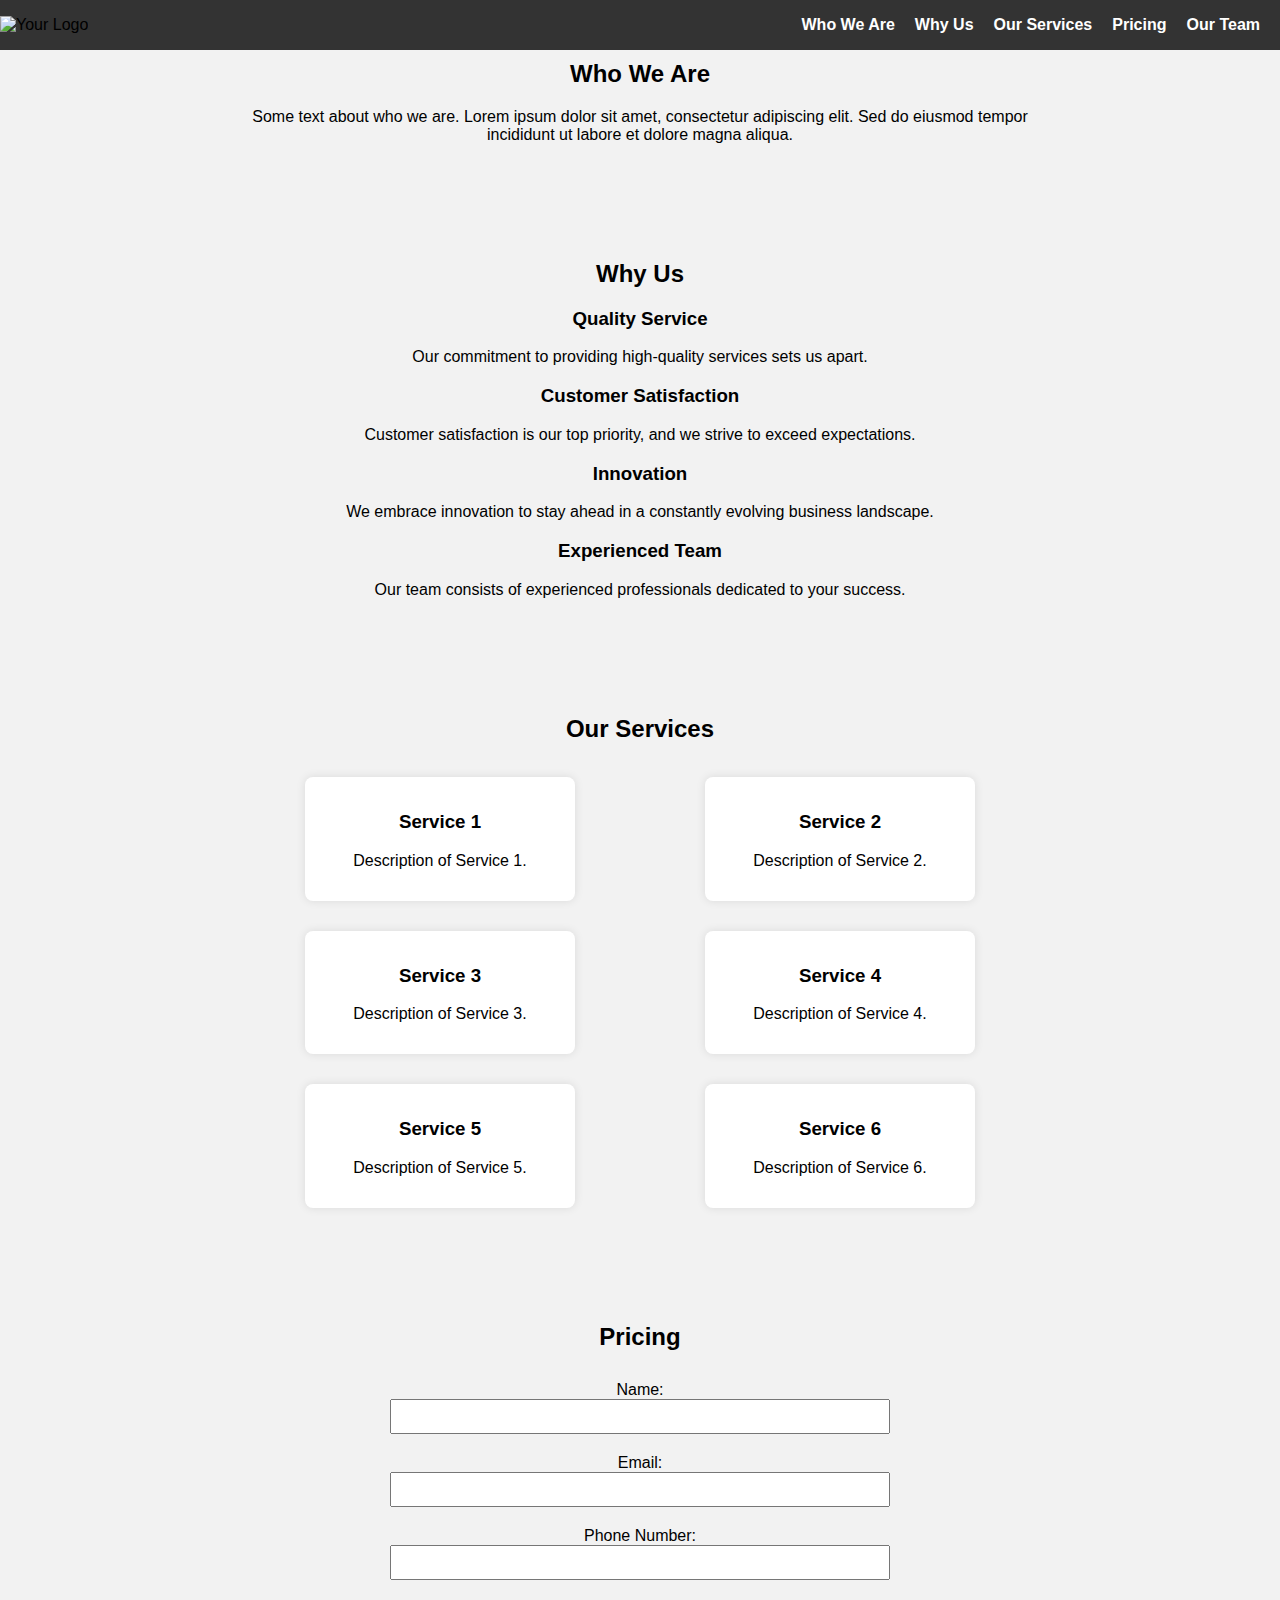
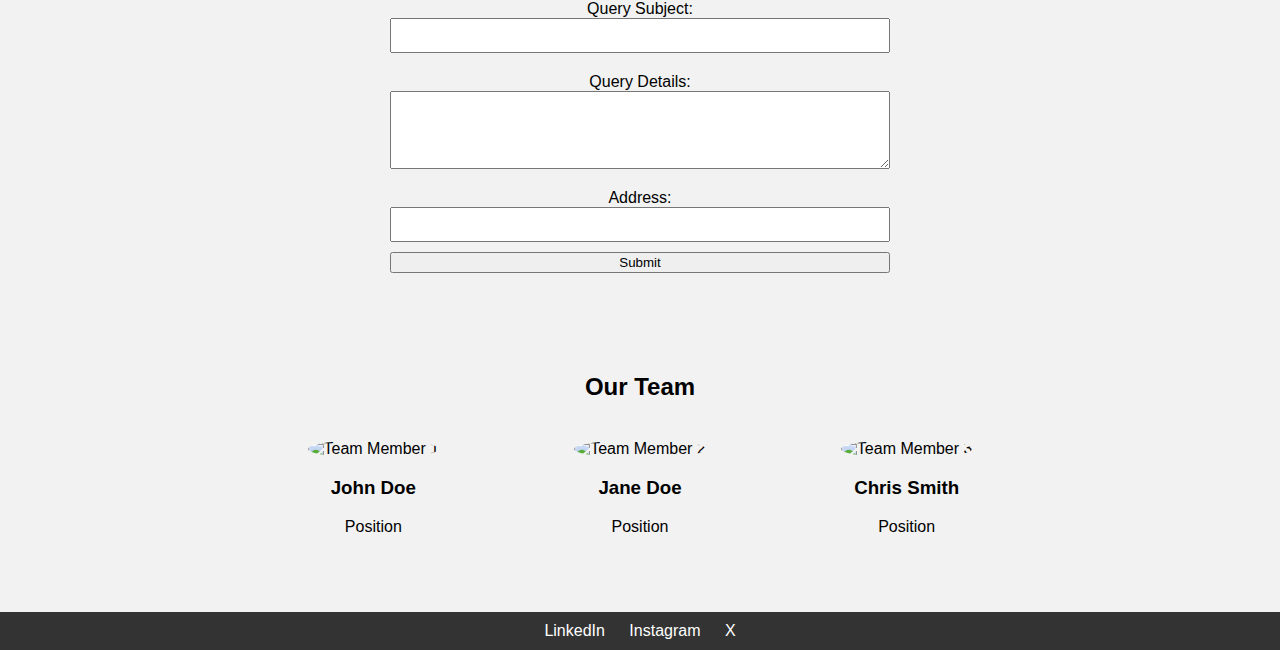
==== index.html @ e6460ca5 "Rename main.html to index.html" ====
<!DOCTYPE html>
<html lang="en">
<head>
  <meta charset="UTF-8">
  <meta name="viewport" content="width=device-width, initial-scale=1.0">
  <link rel="stylesheet" href="1.css">
  <title>Your Website</title>
</head>
<body>

<nav class="navbar">
  <div class="logo">
    <img src="your-logo.png" alt="Your Logo">
  </div>
  <ul class="nav-links">
    <li><a href="#who-we-are">Who We Are</a></li>
    <li><a href="#why-us">Why Us</a></li>
    <li><a href="#our-services">Our Services</a></li>
    <li><a href="#pricing">Pricing</a></li>
    <li><a href="#our-team">Our Team</a></li>
  </ul>
</nav>

<section id="who-we-are" class="section">
  <div class="section-content">
    <h2>Who We Are</h2>
    <p>Some text about who we are. Lorem ipsum dolor sit amet, consectetur adipiscing elit. Sed do eiusmod tempor incididunt ut labore et dolore magna aliqua.</p>
  </div>
</section>

<section id="why-us" class="section">
  <div class="section-content">
    <h2>Why Us</h2>
    <div class="selling-points">
      <div class="point">
        <h3>Quality Service</h3>
        <p>Our commitment to providing high-quality services sets us apart.</p>
      </div>
      <div class="point">
        <h3>Customer Satisfaction</h3>
        <p>Customer satisfaction is our top priority, and we strive to exceed expectations.</p>
      </div>
      <div class="point">
        <h3>Innovation</h3>
        <p>We embrace innovation to stay ahead in a constantly evolving business landscape.</p>
      </div>
      <div class="point">
        <h3>Experienced Team</h3>
        <p>Our team consists of experienced professionals dedicated to your success.</p>
      </div>
    </div>
  </div>
</section>

<section id="our-services" class="section">
  <div class="section-content">
    <h2>Our Services</h2>
    <div class="services">
      <div class="service">
        <h3>Service 1</h3>
        <p>Description of Service 1.</p>
      </div>
      <div class="service">
        <h3>Service 2</h3>
        <p>Description of Service 2.</p>
      </div>
      <div class="service">
        <h3>Service 3</h3>
        <p>Description of Service 3.</p>
      </div>
      <div class="service">
        <h3>Service 4</h3>
        <p>Description of Service 4.</p>
      </div>
      <div class="service">
        <h3>Service 5</h3>
        <p>Description of Service 5.</p>
      </div>
      <div class="service">
        <h3>Service 6</h3>
        <p>Description of Service 6.</p>
      </div>
    </div>
  </div>
</section>

<section id="pricing" class="section">
  <div class="section-content">
    <h2>Pricing</h2>
    <form action="#" method="post" class="enquiry-form">
      <label for="name">Name:</label>
      <input type="text" id="name" name="name" required>

      <label for="email">Email:</label>
      <input type="email" id="email" name="email" required>

      <label for="number">Phone Number:</label>
      <input type="tel" id="number" name="number" required>

      <label for="query-subject">Query Subject:</label>
      <input type="text" id="query-subject" name="query-subject" required>

      <label for="query-details">Query Details:</label>
      <textarea id="query-details" name="query-details" rows="4" required></textarea>

      <label for="address">Address:</label>
      <input type="text" id="address" name="address" required>

      <button type="submit">Submit</button>
    </form>
  </div>
</section>

<section id="our-team" class="section">
  <div class="section-content">
    <h2>Our Team</h2>
    <div class="team-members">
      <div class="team-member">
        <img src="team-member-1.jpg" alt="Team Member 1">
        <h3>John Doe</h3>
        <p>Position</p>
      </div>
      <div class="team-member">
        <img src="team-member-2.jpg" alt="Team Member 2">
        <h3>Jane Doe</h3>
        <p>Position</p>
      </div>
      <div class="team-member">
        <img src="team-member-3.jpg" alt="Team Member 3">
        <h3>Chris Smith</h3>
        <p>Position</p>
      </div>
    </div>
  </div>
</section>

<footer>
  <div class="social-links">
    <a href="https://www.linkedin.com/company/your-company" target="_blank" rel="noopener noreferrer">LinkedIn</a>
    <a href="https://www.instagram.com/your_company" target="_blank" rel="noopener noreferrer">Instagram</a>
    <a href="#">X</a>
  </div>
</footer>

</body>
</html>
---- 1.css ----
body {
    margin: 0;
    font-family: 'Arial', sans-serif;
  }
  
  .navbar {
    width: 100%;
    background-color: #333;
    position: fixed;
    /* top: 0; */
    overflow: auto;
    display: flex;
    justify-content: space-between;
    align-items: center;
  }
  
  .logo img {
    max-height: 50px; 
  }
  
  .nav-links {
    list-style: none;
    display: flex;
  }
  
  .nav-links li {
    margin-right: 20px;
    float: left;
  }
  
  .nav-links a {
    text-decoration: none;
    color: white;
    font-weight: bold;
  }
  
  .section {
    padding: 40px 0;
    background-color: #f2f2f2;
    text-align: center;
  }
  
  .section-content {
    max-width: 800px;
    margin: 0 auto;
  }
  
  .services {
    display: flex;
    flex-wrap: wrap;
    justify-content: space-around;
  }
  
  .service {
    width: 30%;
    margin: 15px;
    padding: 15px;
    background-color: #fff;
    border-radius: 8px;
    box-shadow: 0 0 10px rgba(0, 0, 0, 0.1);
  }
  
  .enquiry-form {
    max-width: 500px;
    margin: 0 auto;
    display: flex;
    flex-direction: column;
  }
  
  .enquiry-form label {
    margin-top: 10px;
  }
  
  .enquiry-form input,
  .enquiry-form textarea {
    margin-bottom: 10px;
    padding: 8px;
  }
  
  .team-members {
    display: flex;
    justify-content: space-around;
  }
  
  .team-member {
    text-align: center;
    max-width: 200px;
    margin: 20px;
  }
  
  .team-member img {
    max-width: 100%;
    border-radius: 50%;
  }
  
  footer {
    background-color: #333;
    color: white;
    padding: 10px;
    text-align: center;
  }
  
  .social-links a {
    color: white;
    text-decoration: none;
    margin: 0 10px;
  }
  
  /* Optional: Add styles for hover effect */
  .nav-links a:hover,
  .social-links a:hover {
    border-bottom: 2px solid white;
  }
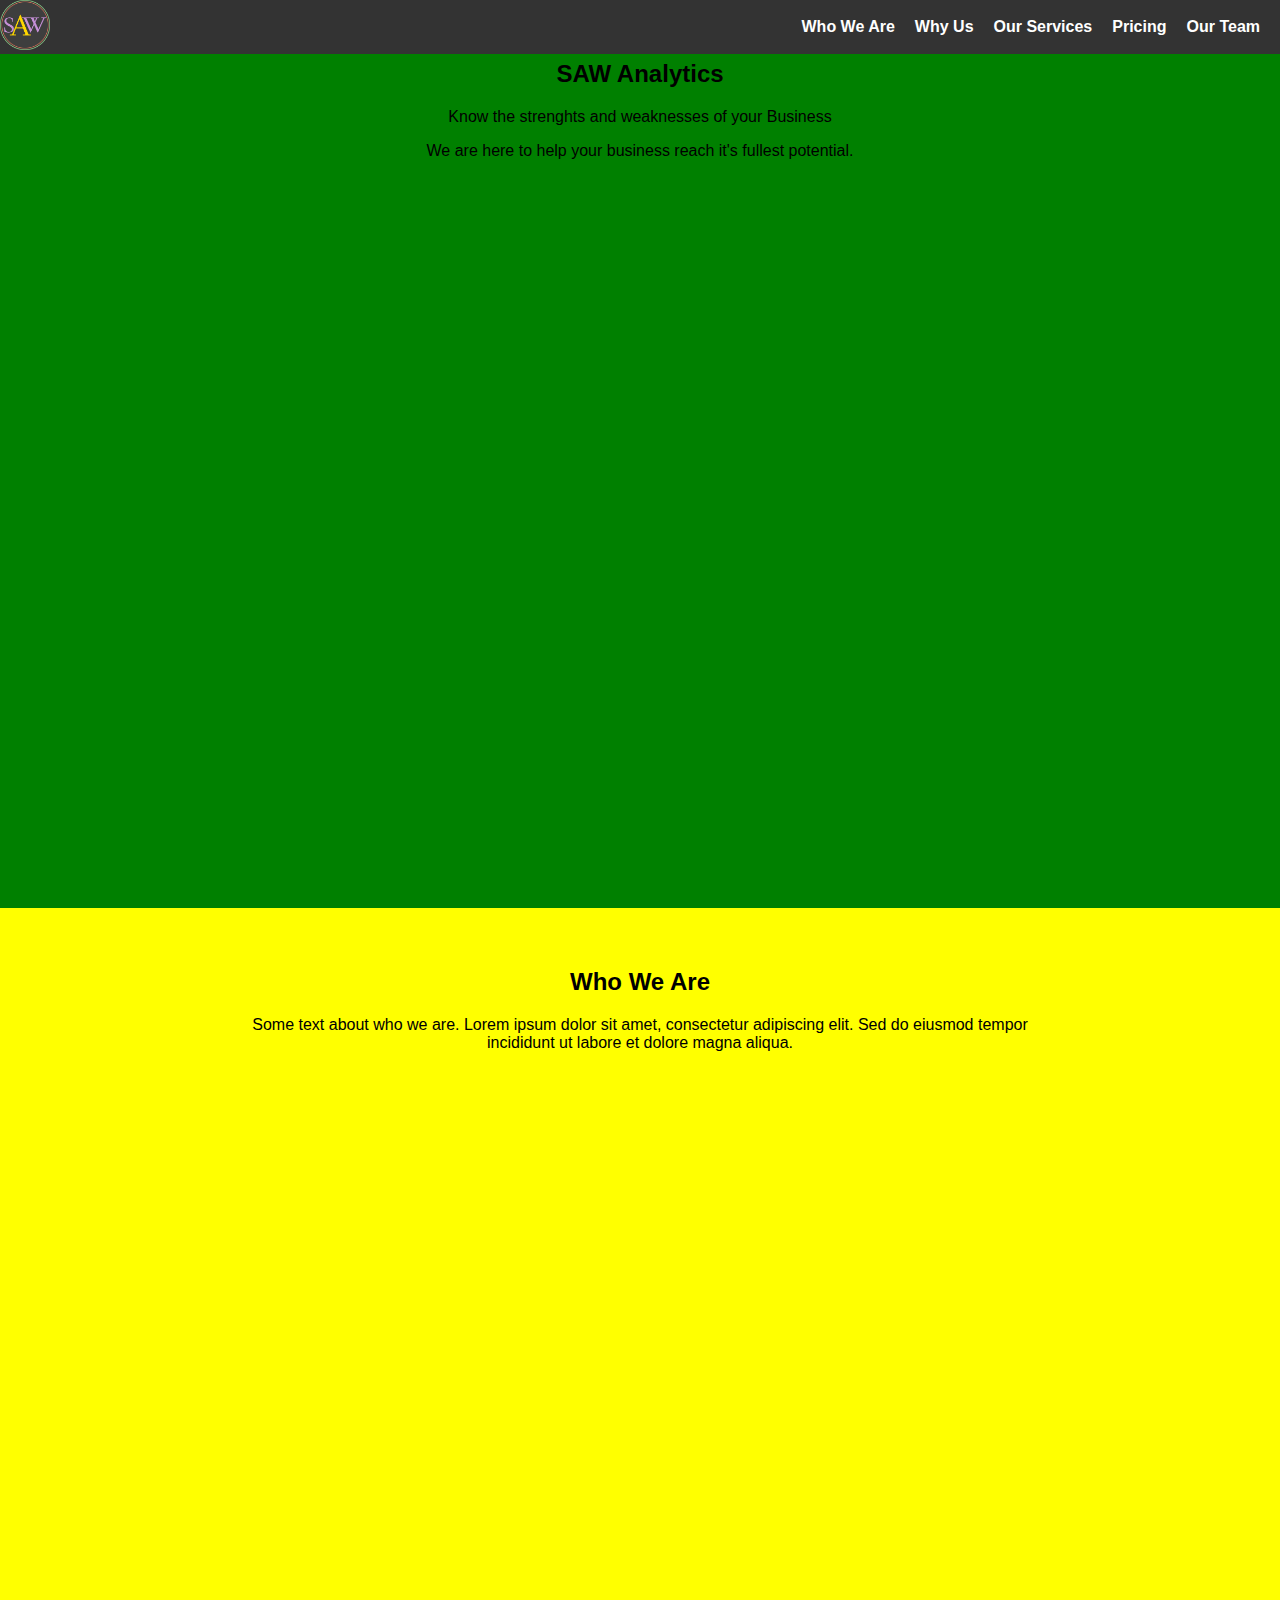
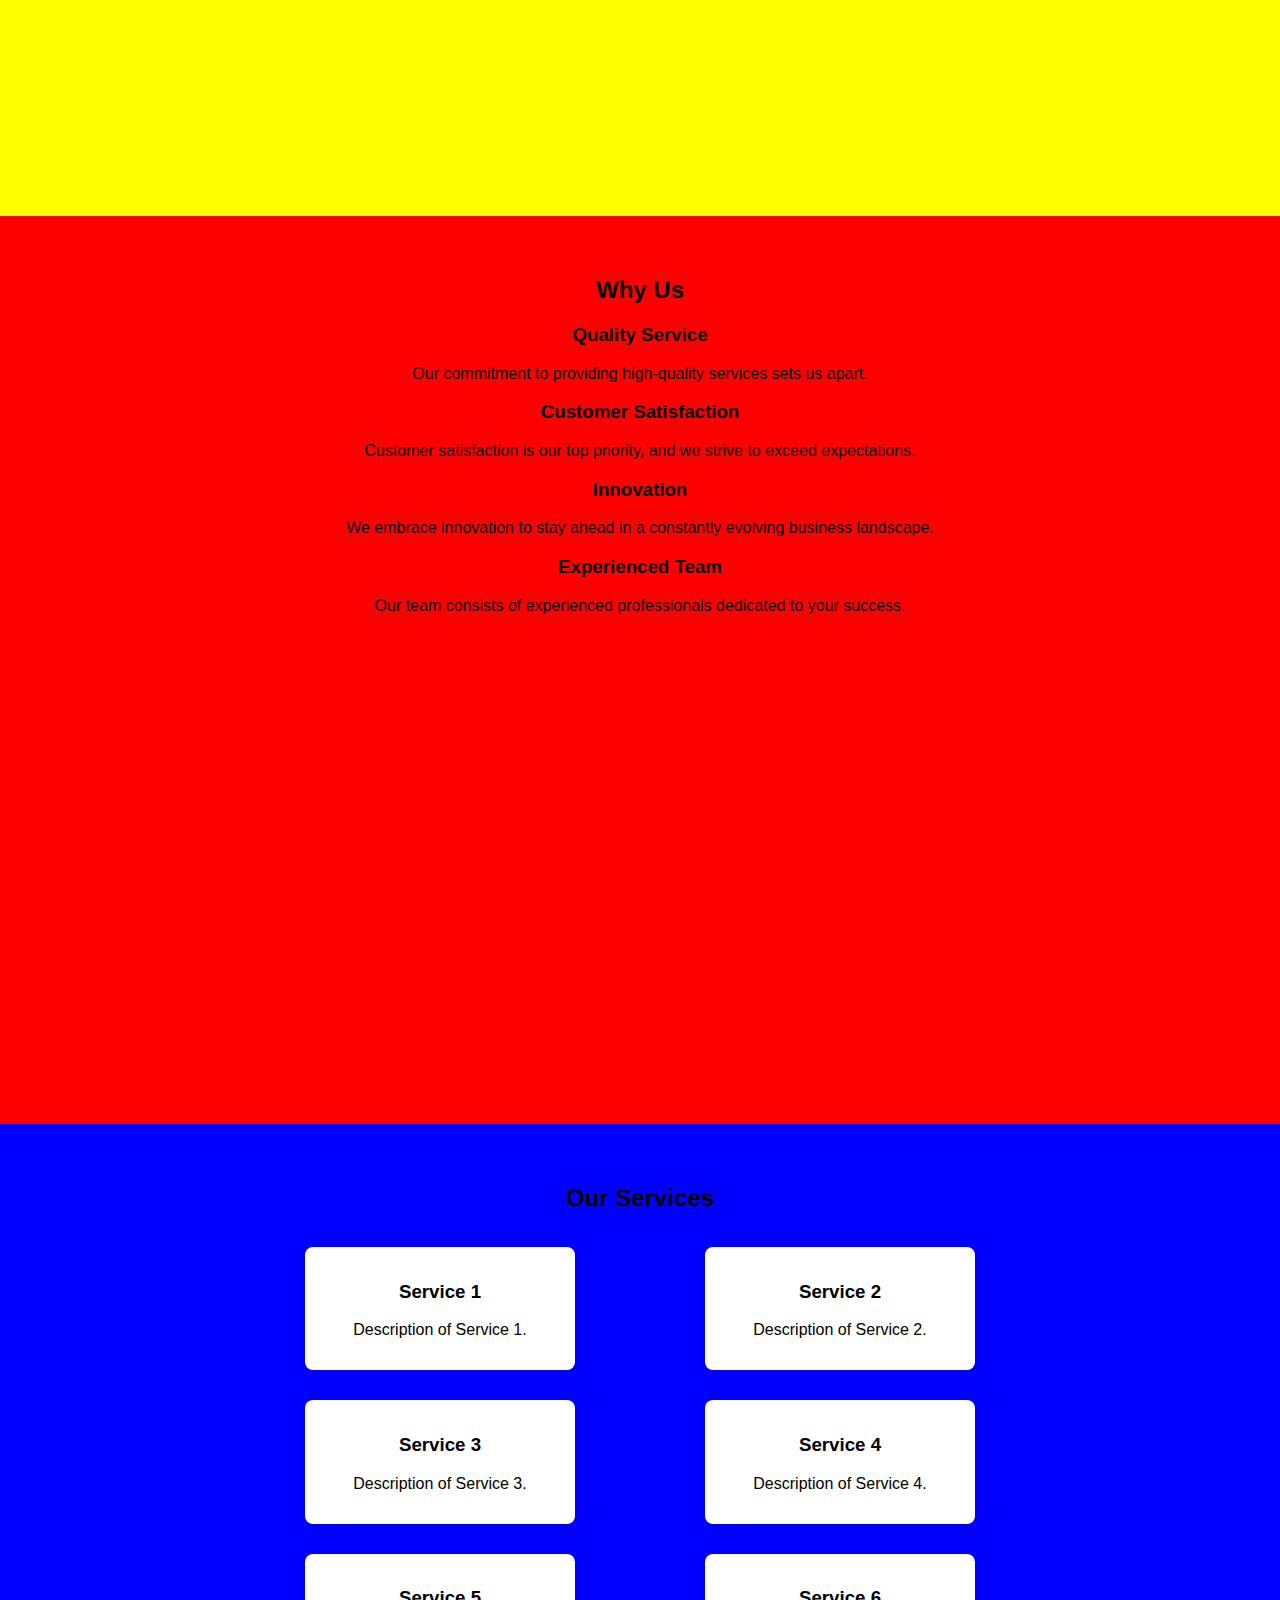
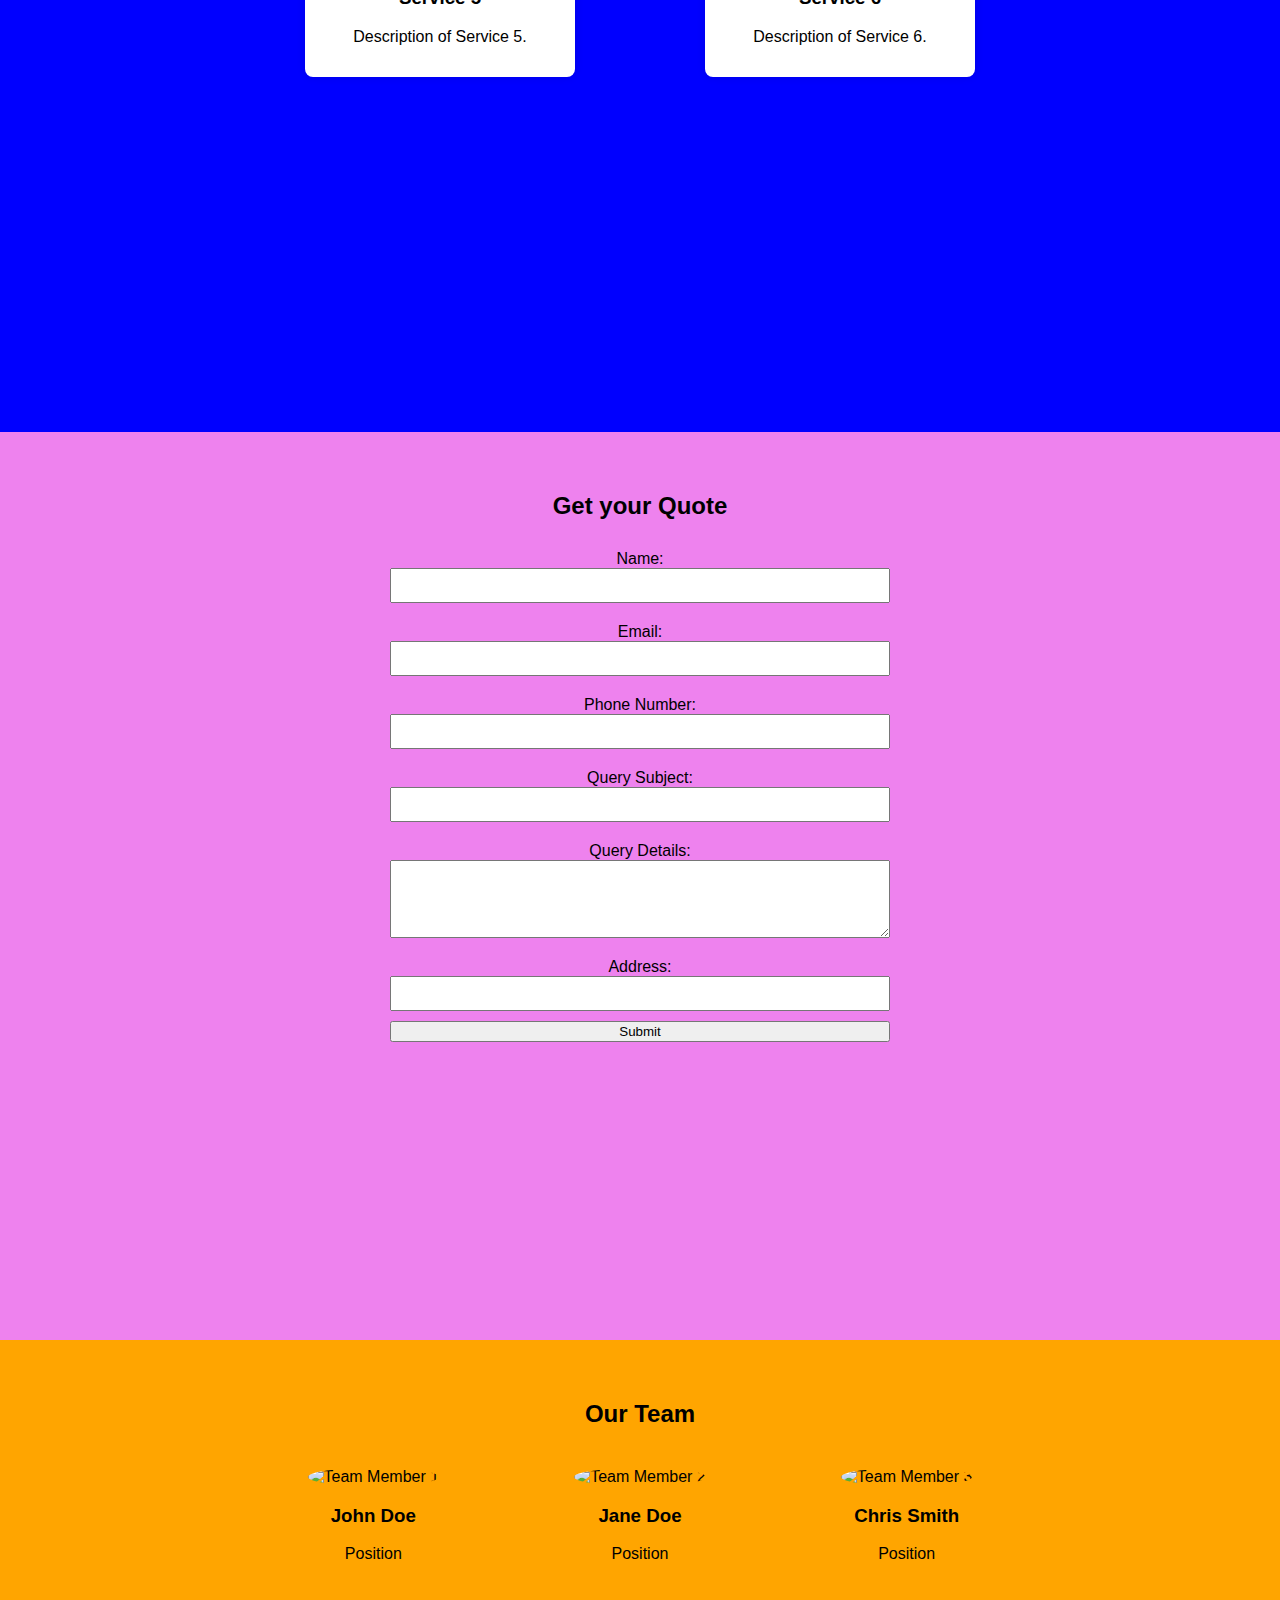
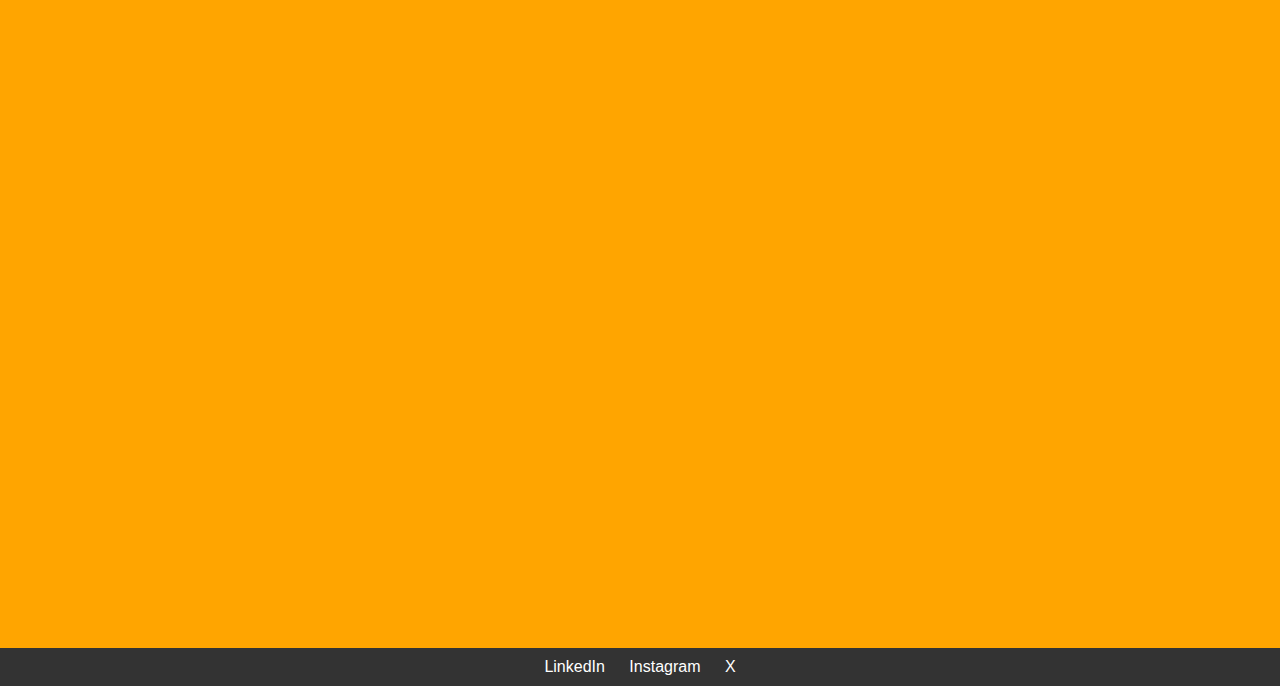
==== commit 1421955f: "Frame updation" ====
--- a/index.html
+++ b/index.html
@@ -10,7 +10,7 @@
 
 <nav class="navbar">
   <div class="logo">
-    <img src="your-logo.png" alt="Your Logo">
+    <a href="#introduction"><img src="logo.png" alt="Your Logo"></a>
   </div>
   <ul class="nav-links">
     <li><a href="#who-we-are">Who We Are</a></li>
@@ -20,7 +20,11 @@
     <li><a href="#our-team">Our Team</a></li>
   </ul>
 </nav>
-
+<section id="introduction" class="section">
+  <h2>SAW Analytics</h2>
+  <p>Know the strenghts and weaknesses of your Business</p>
+  <p>We are here to help your business reach it's fullest potential.</p>
+</section>
 <section id="who-we-are" class="section">
   <div class="section-content">
     <h2>Who We Are</h2>
@@ -86,7 +90,7 @@
 
 <section id="pricing" class="section">
   <div class="section-content">
-    <h2>Pricing</h2>
+    <h2>Get your Quote</h2>
     <form action="#" method="post" class="enquiry-form">
       <label for="name">Name:</label>
       <input type="text" id="name" name="name" required>
--- a/1.css
+++ b/1.css
@@ -1,5 +1,7 @@
 body {
     margin: 0;
+    height: 100%;
+    width:100%;
     font-family: 'Arial', sans-serif;
   }
   
@@ -36,8 +38,9 @@
   
   .section {
     padding: 40px 0;
-    background-color: #f2f2f2;
     text-align: center;
+    height: 92vh;
+    width: 100%;
   }
   
   .section-content {
@@ -111,4 +114,23 @@
   .social-links a:hover {
     border-bottom: 2px solid white;
   }
-  +  
+
+  #introduction{
+    background-color: green;
+  }
+  #who-we-are{
+    background-color: yellow;
+  }
+  #why-us{
+    background-color: red;
+  }
+  #our-services{
+    background-color: blue;
+  }
+  #pricing{
+    background-color: violet;
+  }
+  #our-team{
+    background-color: orange;
+  }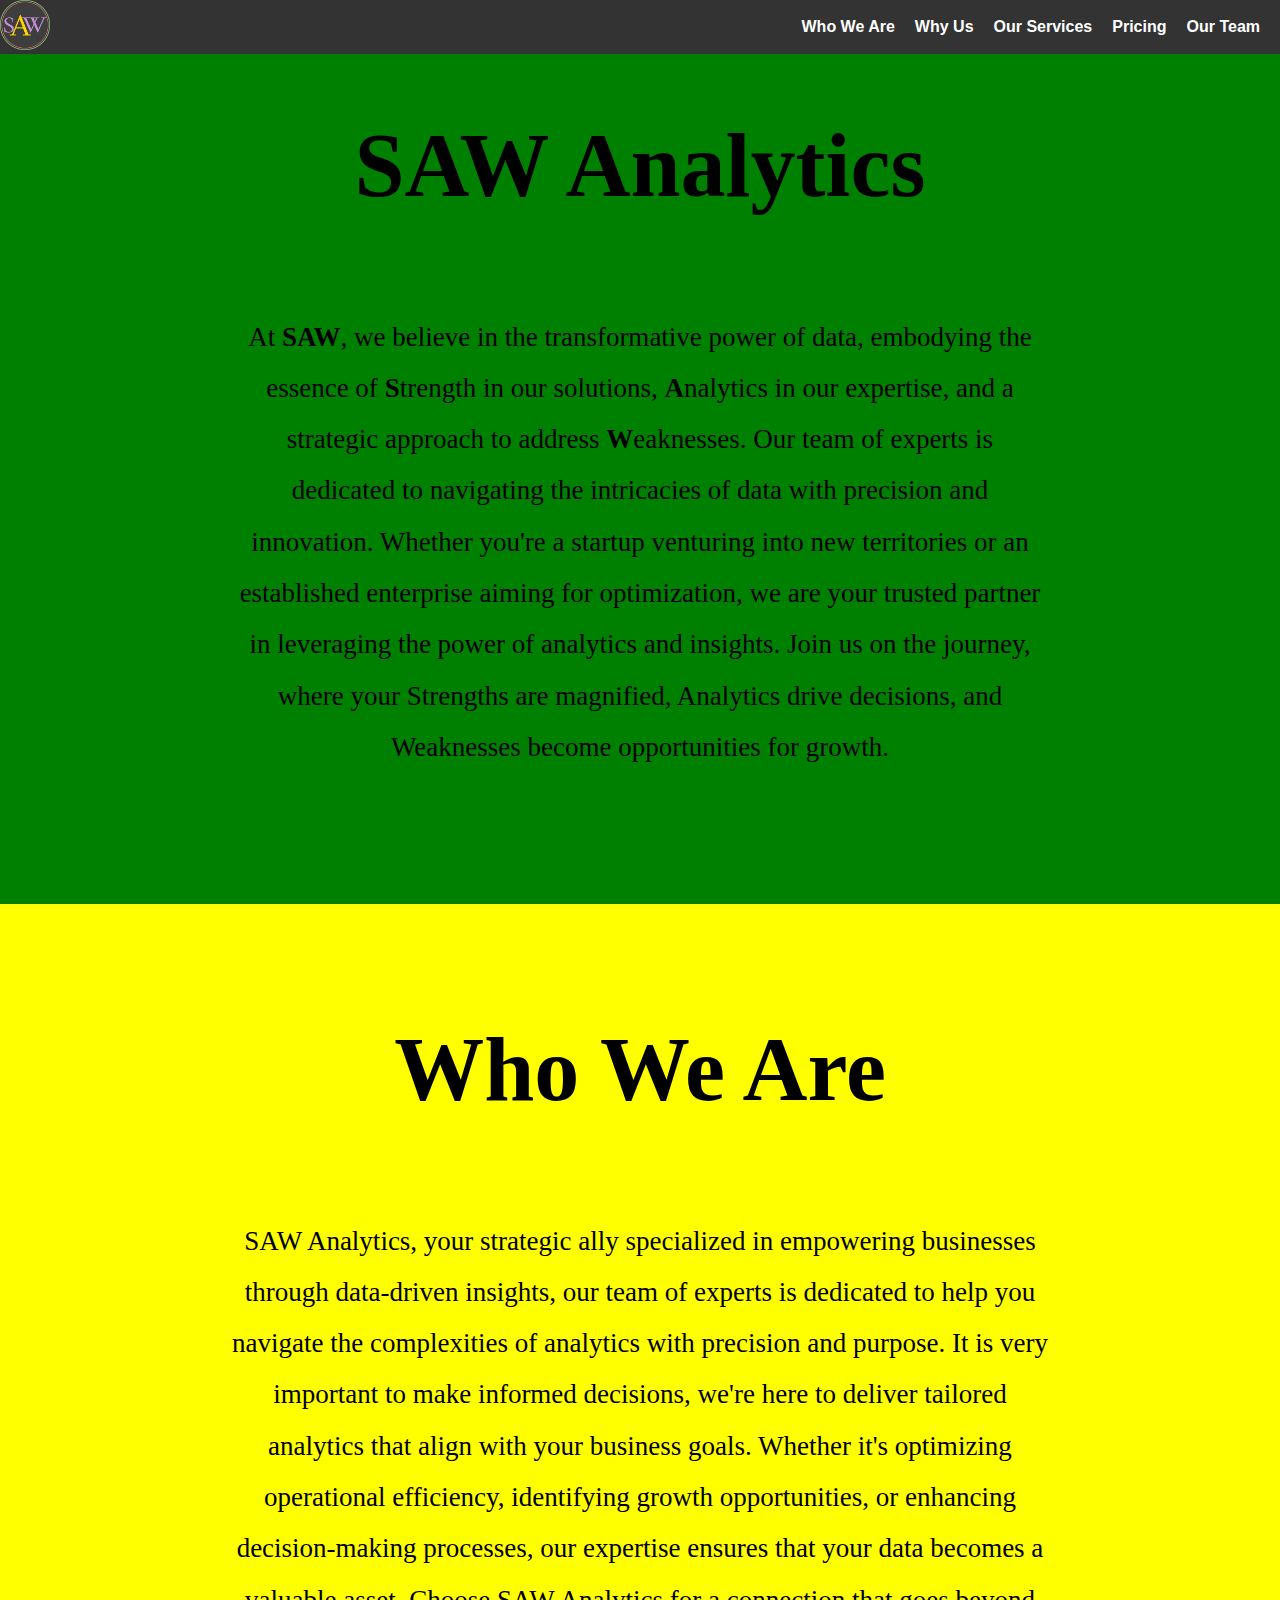
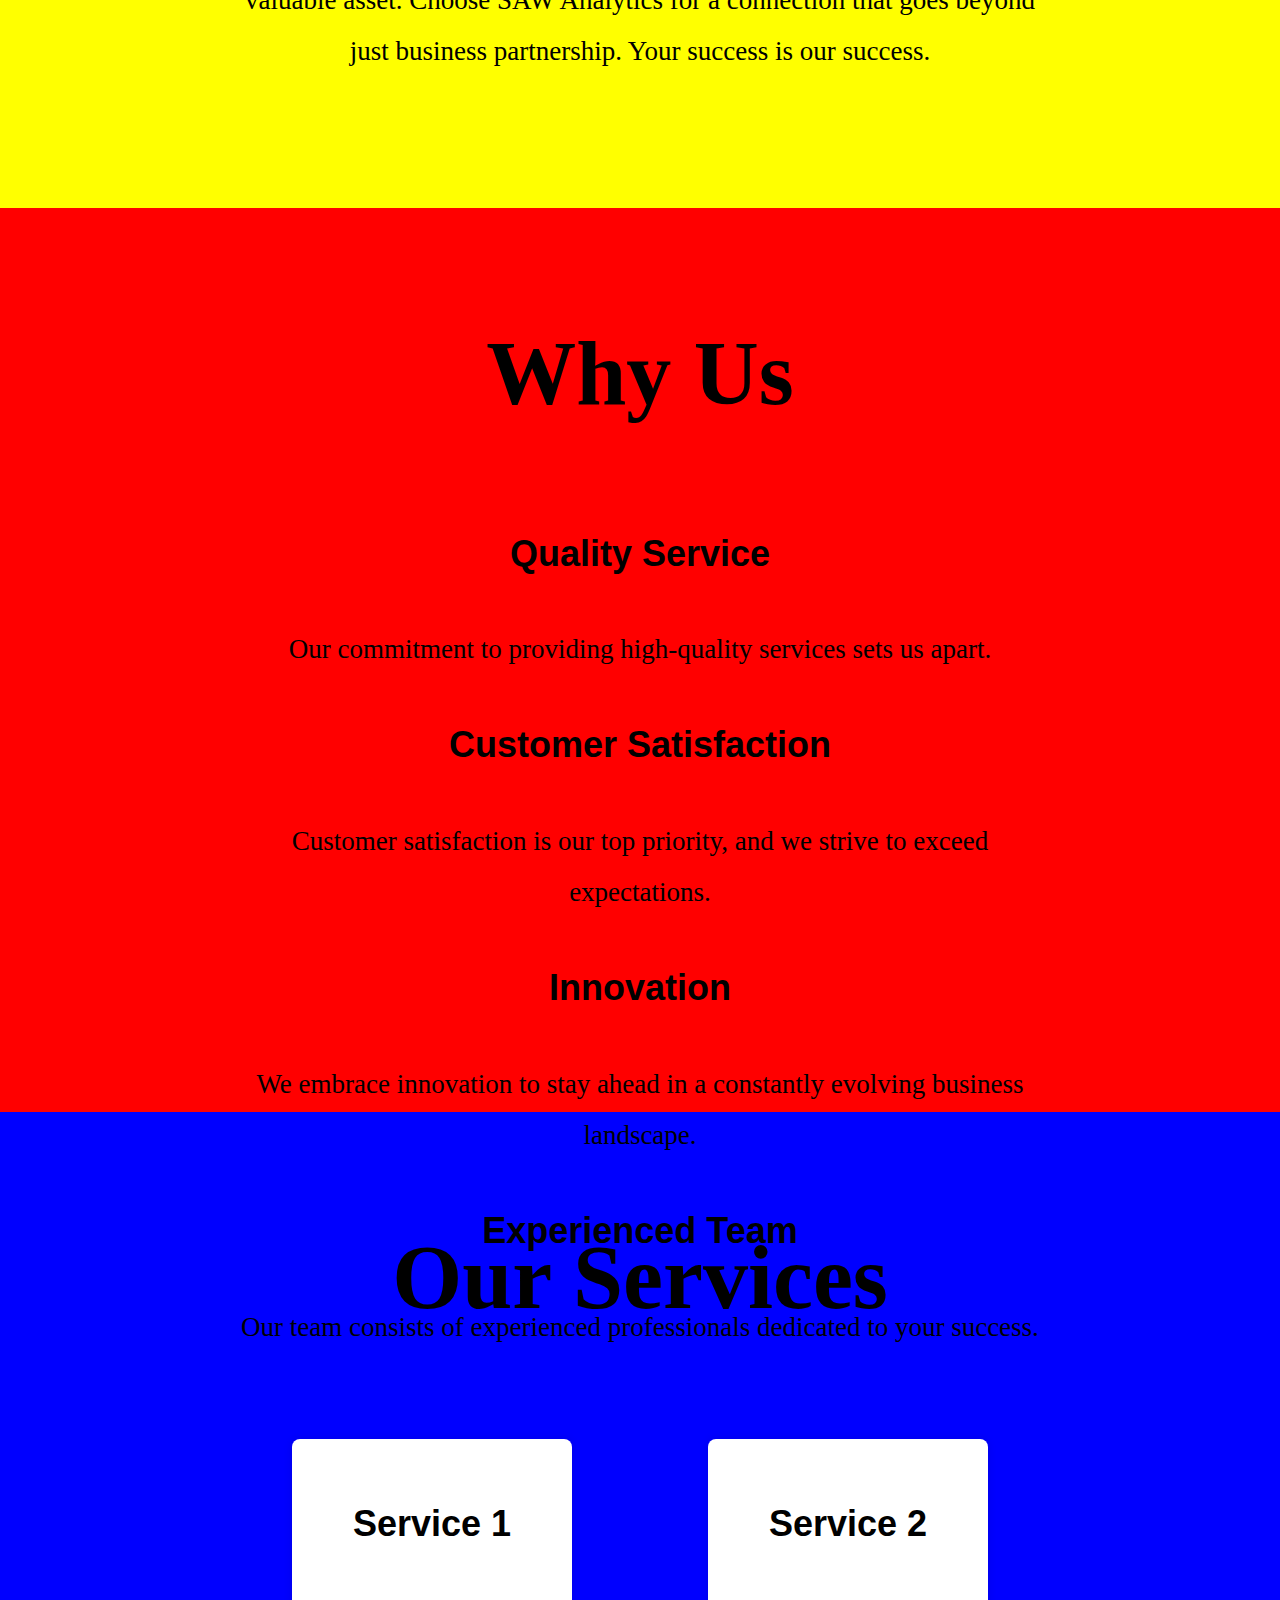
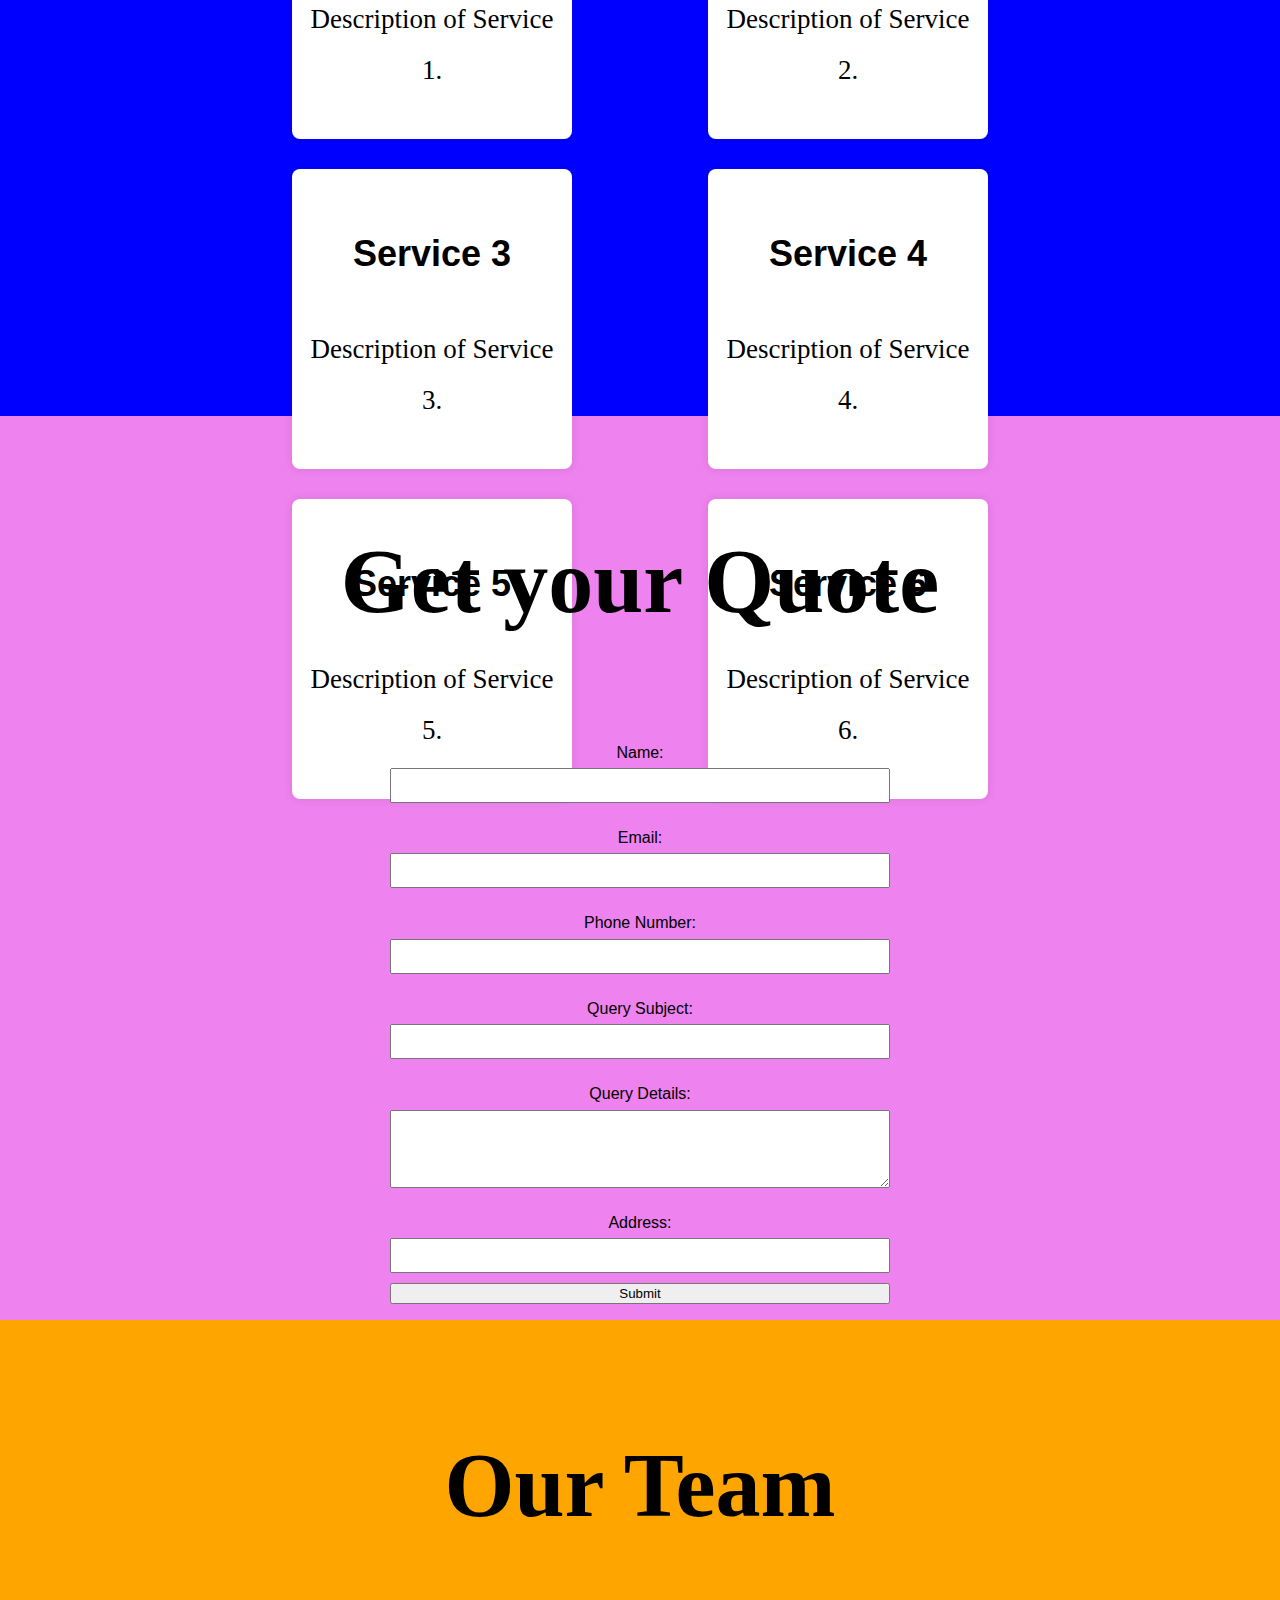
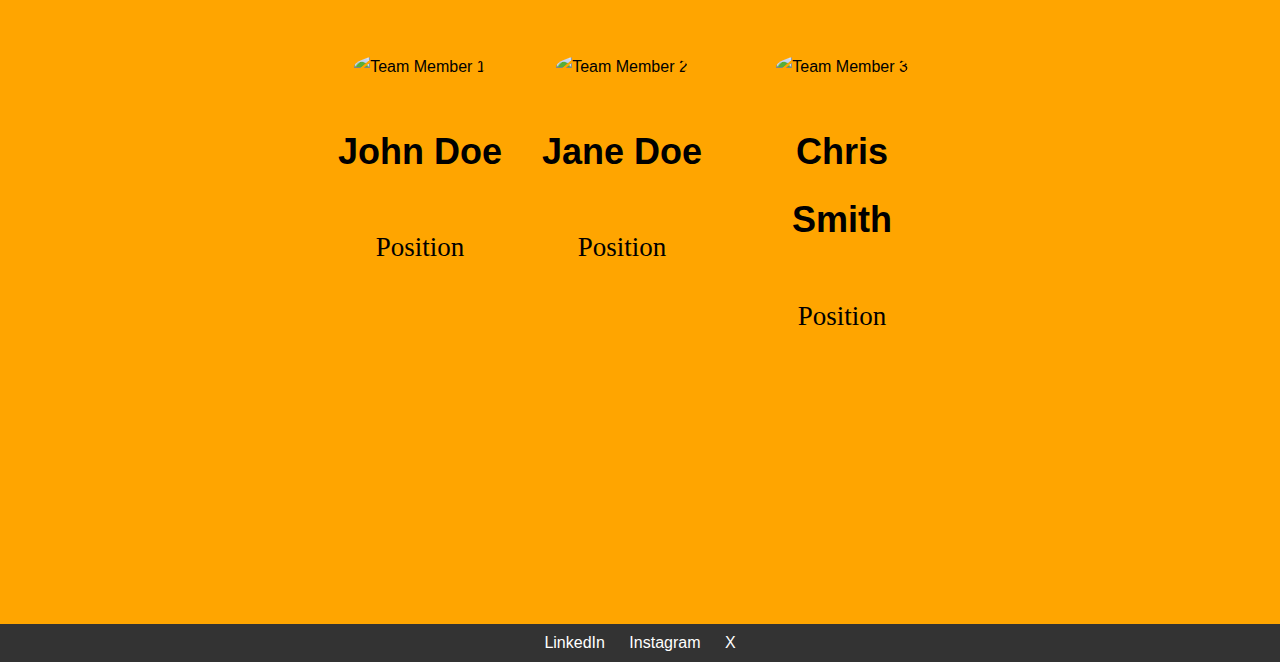
==== commit 3535ef34: "File update1" ====
--- a/index.html
+++ b/index.html
@@ -4,7 +4,8 @@
   <meta charset="UTF-8">
   <meta name="viewport" content="width=device-width, initial-scale=1.0">
   <link rel="stylesheet" href="1.css">
-  <title>Your Website</title>
+  <title>SAW</title>
+  <link rel="icon" href="logo.png" type="image/x-icon">
 </head>
 <body>
 
@@ -21,20 +22,21 @@
   </ul>
 </nav>
 <section id="introduction" class="section">
-  <h2>SAW Analytics</h2>
-  <p>Know the strenghts and weaknesses of your Business</p>
-  <p>We are here to help your business reach it's fullest potential.</p>
+  <div class="introsection">
+    <h1>SAW Analytics</h1>
+  <p>At <b>SAW</b>, we believe in the transformative power of data, embodying the essence of <b>S</b>trength in our solutions, <b>A</b>nalytics in our expertise, and a strategic approach to address <b>W</b>eaknesses. Our team of experts is dedicated to navigating the intricacies of data with precision and innovation. Whether you're a startup venturing into new territories or an established enterprise aiming for optimization, we are your trusted partner in leveraging the power of analytics and insights. Join us on the journey, where your Strengths are magnified, Analytics drive decisions, and Weaknesses become opportunities for growth.</p>
+  </div>
 </section>
 <section id="who-we-are" class="section">
   <div class="section-content">
-    <h2>Who We Are</h2>
-    <p>Some text about who we are. Lorem ipsum dolor sit amet, consectetur adipiscing elit. Sed do eiusmod tempor incididunt ut labore et dolore magna aliqua.</p>
+    <h1>Who We Are</h1>
+    <p>SAW Analytics, your strategic ally specialized in empowering businesses through data-driven insights, our team of experts is dedicated to help you navigate the complexities of analytics with precision and purpose. It is very important to make informed decisions, we're here to deliver tailored analytics that align with your business goals. Whether it's optimizing operational efficiency, identifying growth opportunities, or enhancing decision-making processes, our expertise ensures that your data becomes a valuable asset. Choose SAW Analytics for a connection that goes beyond just business partnership. Your success is our success.</p>
   </div>
 </section>
 
 <section id="why-us" class="section">
   <div class="section-content">
-    <h2>Why Us</h2>
+    <h1>Why Us</h1>
     <div class="selling-points">
       <div class="point">
         <h3>Quality Service</h3>
@@ -58,7 +60,7 @@
 
 <section id="our-services" class="section">
   <div class="section-content">
-    <h2>Our Services</h2>
+    <h1>Our Services</h1>
     <div class="services">
       <div class="service">
         <h3>Service 1</h3>
@@ -90,7 +92,7 @@
 
 <section id="pricing" class="section">
   <div class="section-content">
-    <h2>Get your Quote</h2>
+    <h1>Get your Quote</h1>
     <form action="#" method="post" class="enquiry-form">
       <label for="name">Name:</label>
       <input type="text" id="name" name="name" required>
@@ -117,7 +119,7 @@
 
 <section id="our-team" class="section">
   <div class="section-content">
-    <h2>Our Team</h2>
+    <h1>Our Team</h1>
     <div class="team-members">
       <div class="team-member">
         <img src="team-member-1.jpg" alt="Team Member 1">
--- a/1.css
+++ b/1.css
@@ -37,15 +37,24 @@
   }
   
   .section {
-    padding: 40px 0;
+    padding: 20px 0;
     text-align: center;
-    height: 92vh;
+    height: 96vh;
     width: 100%;
+  }
+
+  .introsection{
+    max-width: 63%;
+    margin: 0 auto;
+    line-height: 1.9;
+    display: inline-block;
   }
   
   .section-content {
-    max-width: 800px;
+    max-width: 65%;
     margin: 0 auto;
+    line-height: 1.9;
+    display: inline-block;
   }
   
   .services {
@@ -133,4 +142,15 @@
   }
   #our-team{
     background-color: orange;
+  }
+  h1{
+    font-family: Medio;
+    font-size: 10vh; 
+  }
+  h3{
+    font-size: 4vh;
+  }
+  p{
+    font-family: Georgia, 'Times New Roman', Times, serif;
+     font-size: 3vh;
   }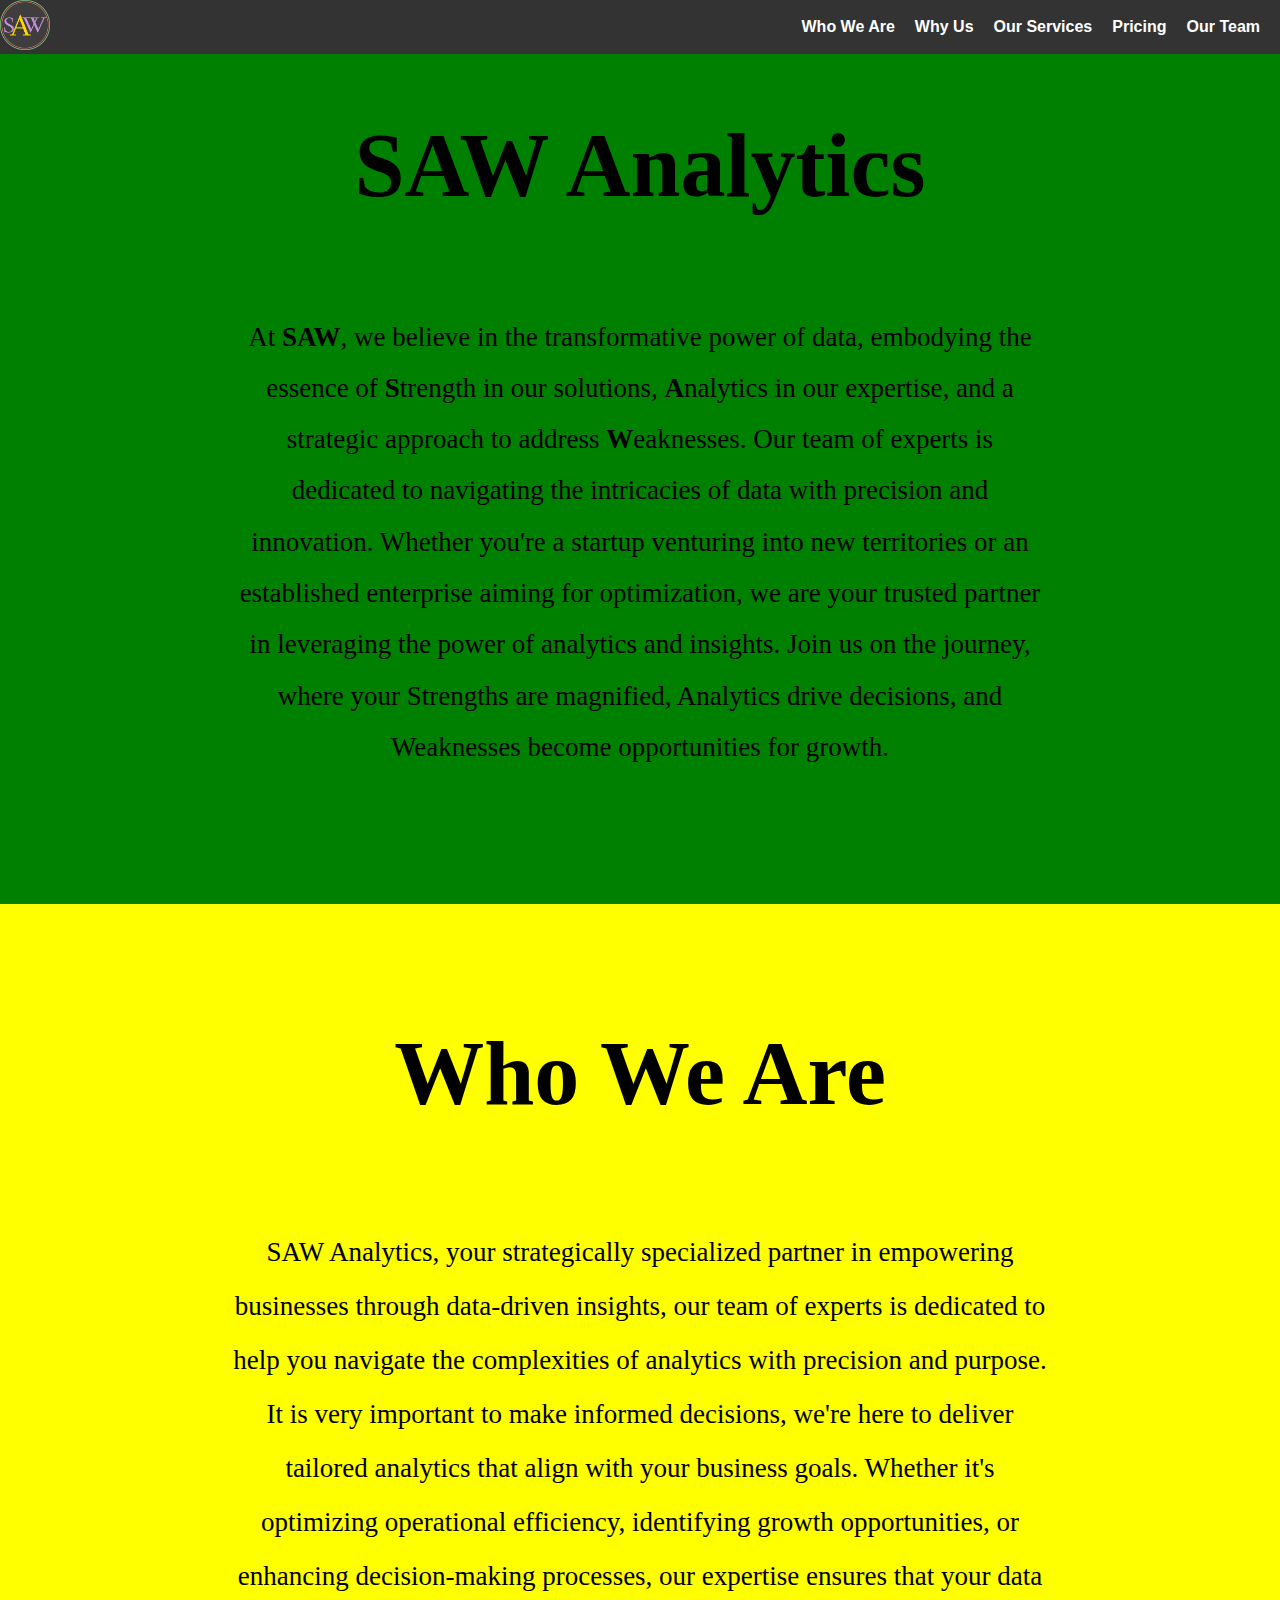
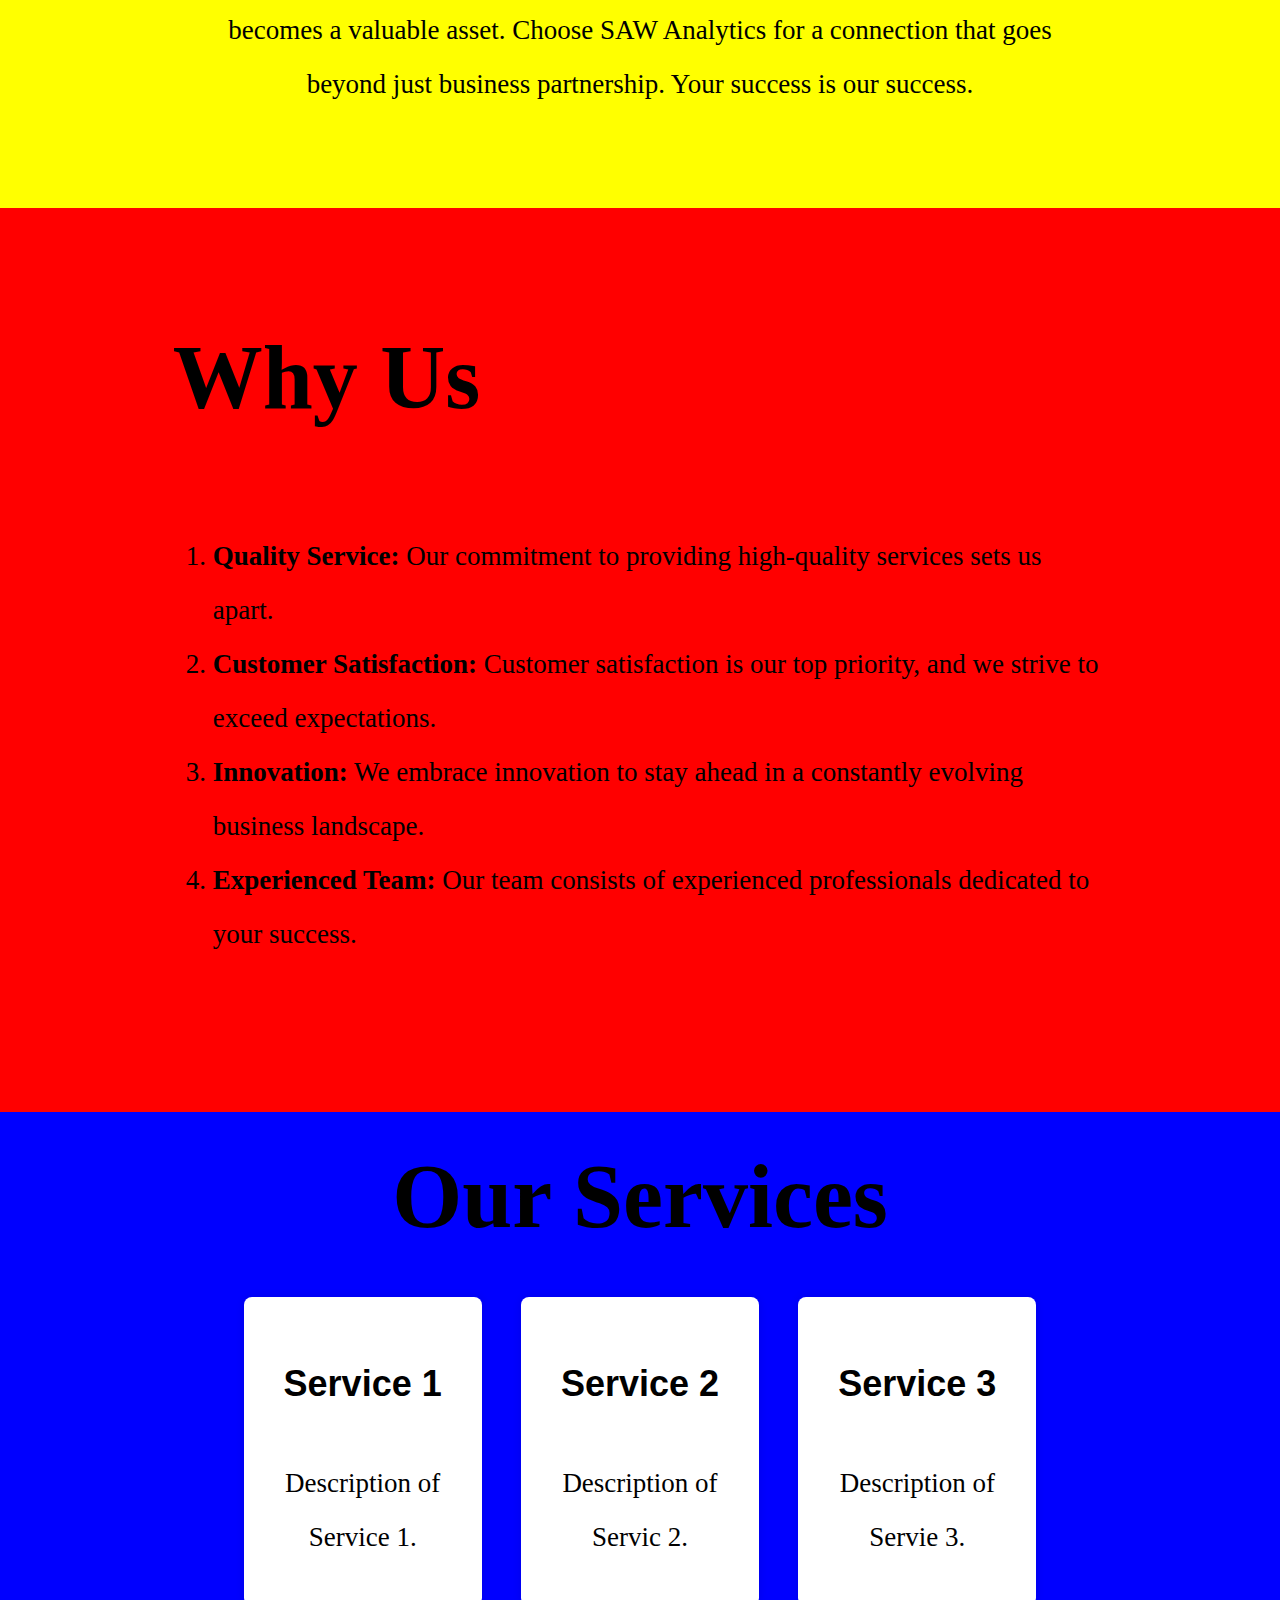
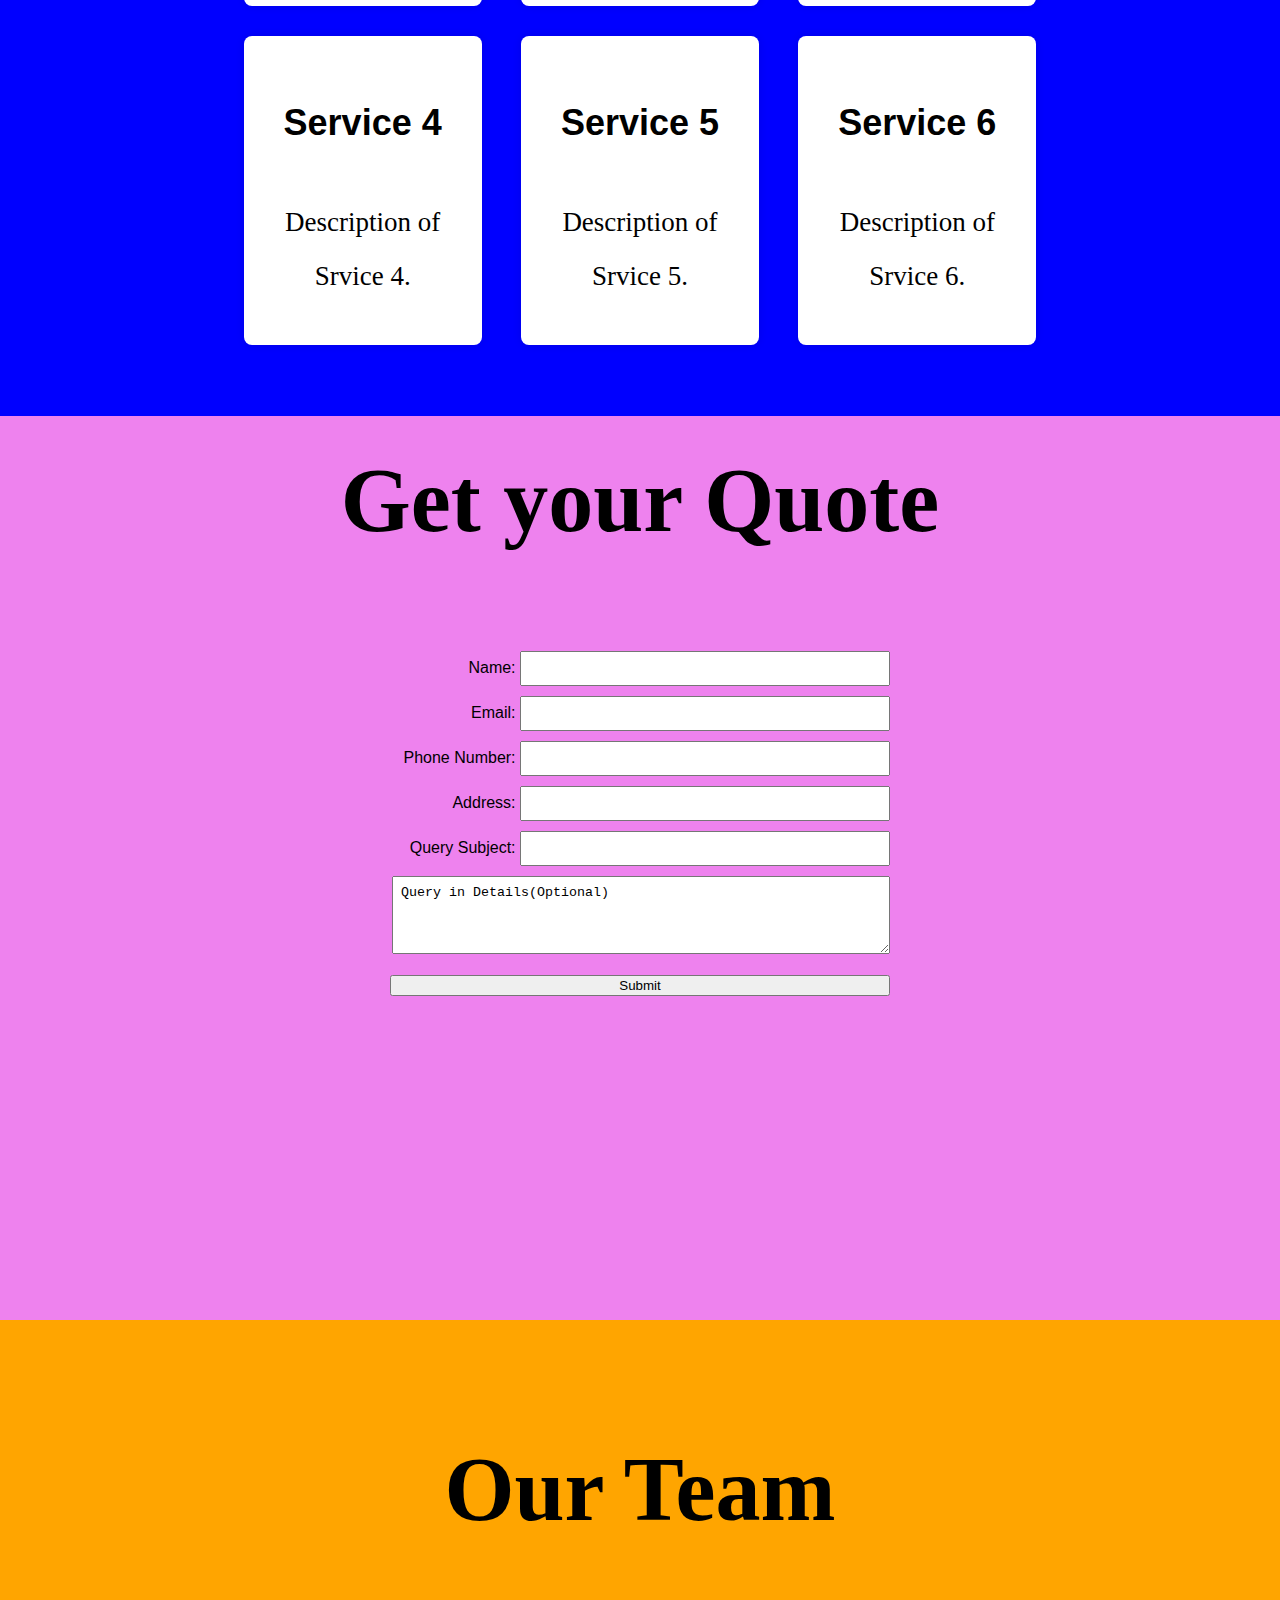
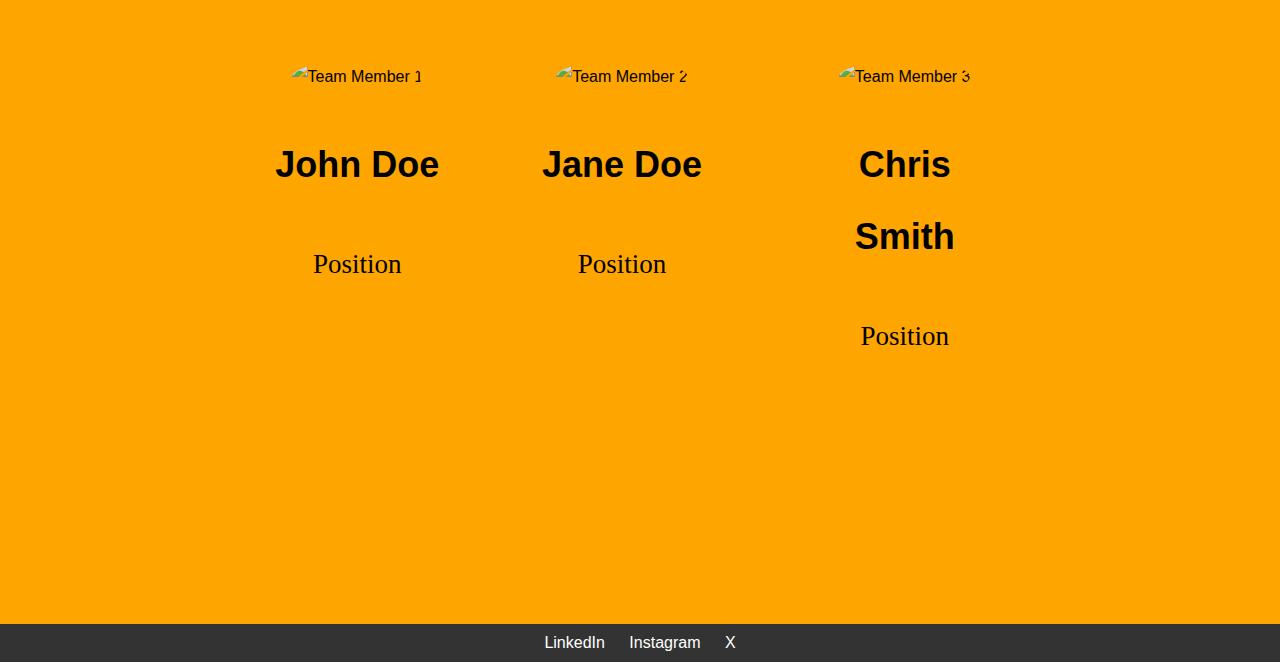
==== commit 509b2a3e: "Files Update 2" ====
--- a/index.html
+++ b/index.html
@@ -30,37 +30,25 @@
 <section id="who-we-are" class="section">
   <div class="section-content">
     <h1>Who We Are</h1>
-    <p>SAW Analytics, your strategic ally specialized in empowering businesses through data-driven insights, our team of experts is dedicated to help you navigate the complexities of analytics with precision and purpose. It is very important to make informed decisions, we're here to deliver tailored analytics that align with your business goals. Whether it's optimizing operational efficiency, identifying growth opportunities, or enhancing decision-making processes, our expertise ensures that your data becomes a valuable asset. Choose SAW Analytics for a connection that goes beyond just business partnership. Your success is our success.</p>
+    <p>SAW Analytics, your strategically specialized partner in empowering businesses through data-driven insights, our team of experts is dedicated to help you navigate the complexities of analytics with precision and purpose. It is very important to make informed decisions, we're here to deliver tailored analytics that align with your business goals. Whether it's optimizing operational efficiency, identifying growth opportunities, or enhancing decision-making processes, our expertise ensures that your data becomes a valuable asset. Choose SAW Analytics for a connection that goes beyond just business partnership. Your success is our success.</p>
   </div>
 </section>
 
 <section id="why-us" class="section">
-  <div class="section-content">
+  <div class="why-section">
     <h1>Why Us</h1>
-    <div class="selling-points">
-      <div class="point">
-        <h3>Quality Service</h3>
-        <p>Our commitment to providing high-quality services sets us apart.</p>
-      </div>
-      <div class="point">
-        <h3>Customer Satisfaction</h3>
-        <p>Customer satisfaction is our top priority, and we strive to exceed expectations.</p>
-      </div>
-      <div class="point">
-        <h3>Innovation</h3>
-        <p>We embrace innovation to stay ahead in a constantly evolving business landscape.</p>
-      </div>
-      <div class="point">
-        <h3>Experienced Team</h3>
-        <p>Our team consists of experienced professionals dedicated to your success.</p>
-      </div>
-    </div>
+    <ol class="selling-points">
+      <li class="qs"><b>Quality Service:</b> Our commitment to providing high-quality services sets us apart.</li>
+      <li class="cs"><b>Customer Satisfaction:</b> Customer satisfaction is our top priority, and we strive to exceed expectations.</li>
+      <li class="in"><b>Innovation:</b> We embrace innovation to stay ahead in a constantly evolving business landscape.</li>
+      <li class="et"><b>Experienced Team:</b> Our team consists of experienced professionals dedicated to your success.</li>
+    </ol>
   </div>
 </section>
 
 <section id="our-services" class="section">
   <div class="section-content">
-    <h1>Our Services</h1>
+    <h1 class="serquo">Our Services</h1>
     <div class="services">
       <div class="service">
         <h3>Service 1</h3>
@@ -68,23 +56,23 @@
       </div>
       <div class="service">
         <h3>Service 2</h3>
-        <p>Description of Service 2.</p>
+        <p>Description of Servic 2.</p>
       </div>
       <div class="service">
         <h3>Service 3</h3>
-        <p>Description of Service 3.</p>
+        <p>Description of Servie 3.</p>
       </div>
       <div class="service">
         <h3>Service 4</h3>
-        <p>Description of Service 4.</p>
+        <p>Description of Srvice 4.</p>
       </div>
       <div class="service">
         <h3>Service 5</h3>
-        <p>Description of Service 5.</p>
+        <p>Description of Srvice 5.</p>
       </div>
       <div class="service">
         <h3>Service 6</h3>
-        <p>Description of Service 6.</p>
+        <p>Description of Srvice 6.</p>
       </div>
     </div>
   </div>
@@ -92,25 +80,36 @@
 
 <section id="pricing" class="section">
   <div class="section-content">
-    <h1>Get your Quote</h1>
+    <h1 class="serquo ">Get your Quote</h1>
     <form action="#" method="post" class="enquiry-form">
-      <label for="name">Name:</label>
-      <input type="text" id="name" name="name" required>
+      <span>
+        <label for="name">Name:</label>
+        <input type="text" id="name" name="name" required>
+      </span>
 
-      <label for="email">Email:</label>
-      <input type="email" id="email" name="email" required>
+      <span>
+        <label for="email">Email:</label>
+        <input type="email" id="email" name="email" required>
+      </span>
 
-      <label for="number">Phone Number:</label>
-      <input type="tel" id="number" name="number" required>
+      <span>
+        <label for="number">Phone Number:</label>
+        <input type="tel" id="number" name="number" required>
+      </span>
 
-      <label for="query-subject">Query Subject:</label>
-      <input type="text" id="query-subject" name="query-subject" required>
+      <span>
+        <label for="address">Address:</label>
+        <input type="text" id="address" name="address" required>
+      </span>
 
-      <label for="query-details">Query Details:</label>
-      <textarea id="query-details" name="query-details" rows="4" required></textarea>
+      <span>
+        <label for="query-subject">Query Subject:</label>
+        <input type="text" id="query-subject" name="query-subject" required>
+      </span>
 
-      <label for="address">Address:</label>
-      <input type="text" id="address" name="address" required>
+      <span>
+        <textarea id="query-details" name="query-details" rows="4">Query in Details(Optional)</textarea>
+      </span>
 
       <button type="submit">Submit</button>
     </form>
--- a/1.css
+++ b/1.css
@@ -9,7 +9,6 @@
     width: 100%;
     background-color: #333;
     position: fixed;
-    /* top: 0; */
     overflow: auto;
     display: flex;
     justify-content: space-between;
@@ -47,25 +46,26 @@
     max-width: 63%;
     margin: 0 auto;
     line-height: 1.9;
-    display: inline-block;
   }
   
   .section-content {
     max-width: 65%;
     margin: 0 auto;
-    line-height: 1.9;
-    display: inline-block;
+    line-height: 2;
   }
-  
+  .serquo{
+    margin-top: -25px;
+  }
   .services {
     display: flex;
     flex-wrap: wrap;
     justify-content: space-around;
+    margin-top: -50px;
   }
   
   .service {
-    width: 30%;
-    margin: 15px;
+    width: 25%;
+    margin: 0px 0px 30px 0px;
     padding: 15px;
     background-color: #fff;
     border-radius: 8px;
@@ -150,7 +150,22 @@
   h3{
     font-size: 4vh;
   }
-  p{
+  .selling-points li, p{
     font-family: Georgia, 'Times New Roman', Times, serif;
      font-size: 3vh;
+  }
+  .why-section{
+    max-width: 73%;
+    margin: 0 auto;
+    text-align: left;
+    line-height: 2;
+  }
+  .enquiry-form{
+    text-align: right;
+  }
+  .enquiry-form input{
+    width: 70%;
+  }
+  .enquiry-form textarea{
+    width: 96%;
   }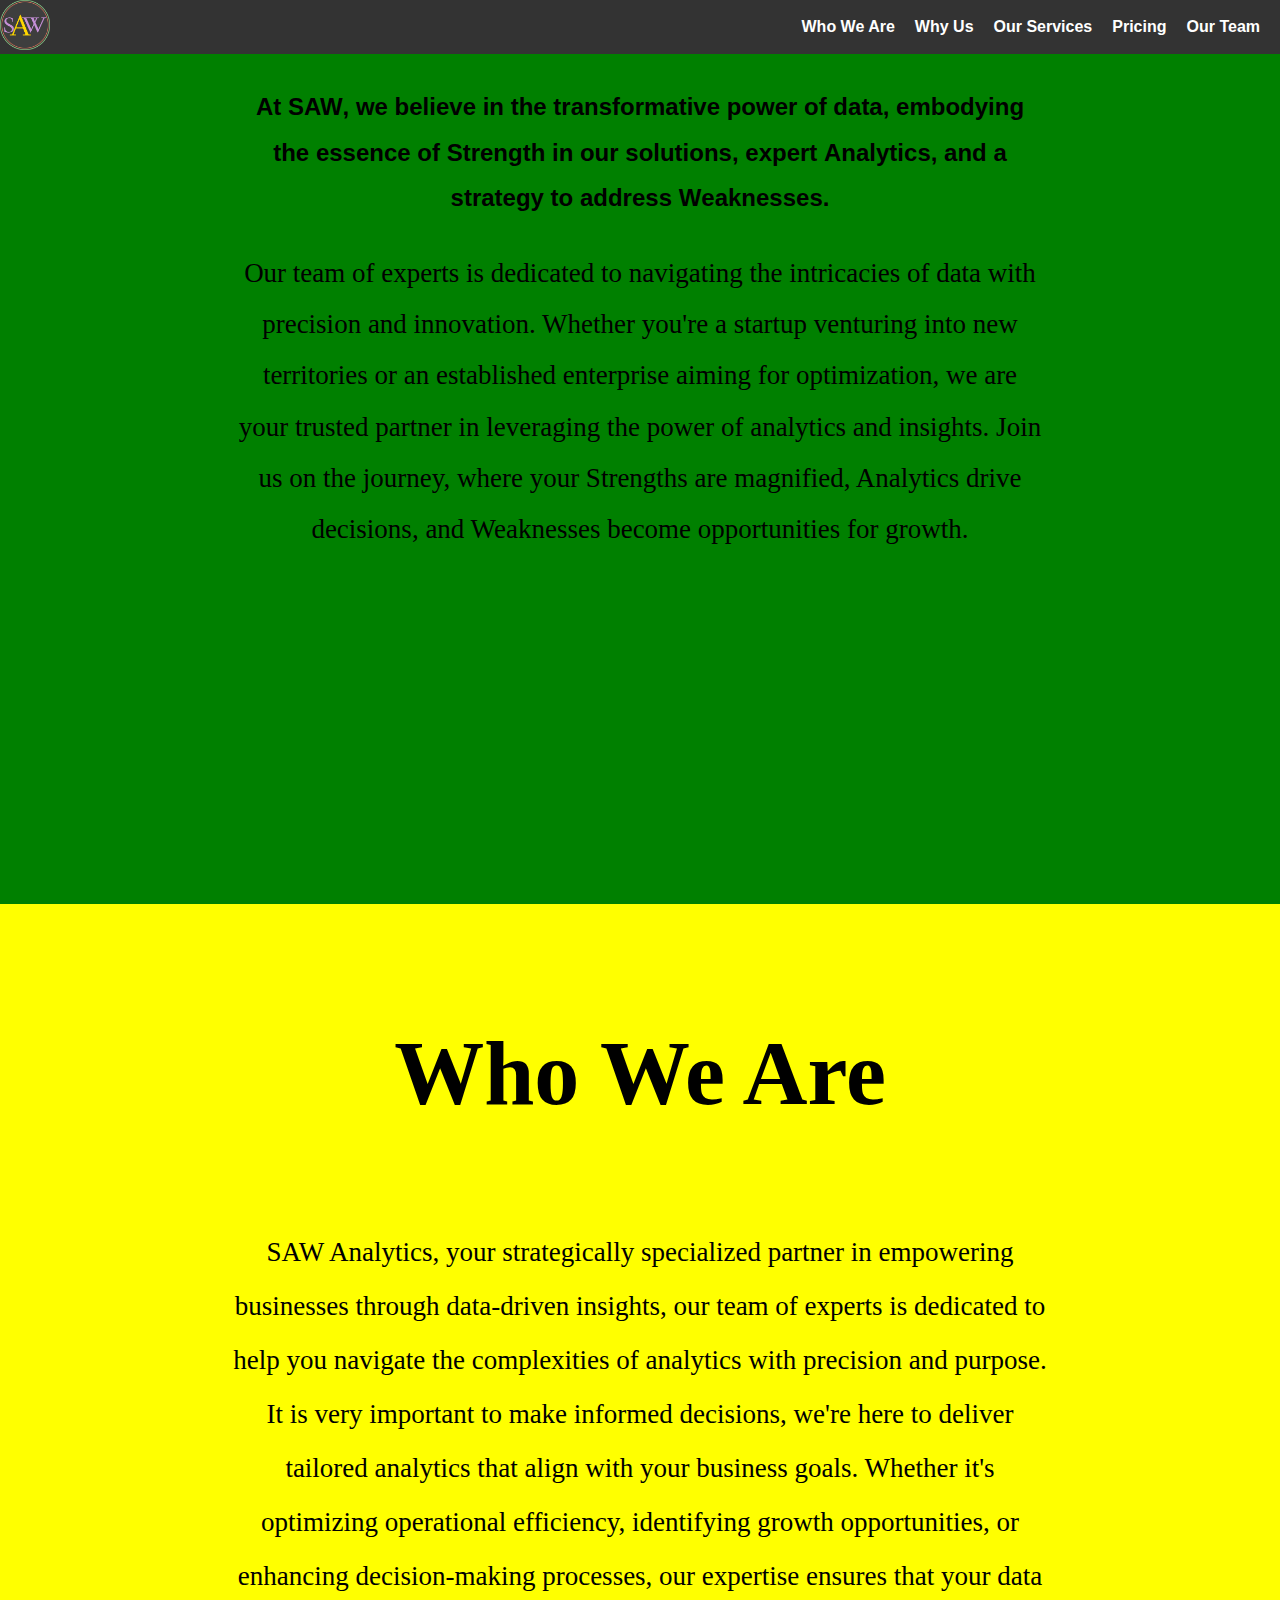
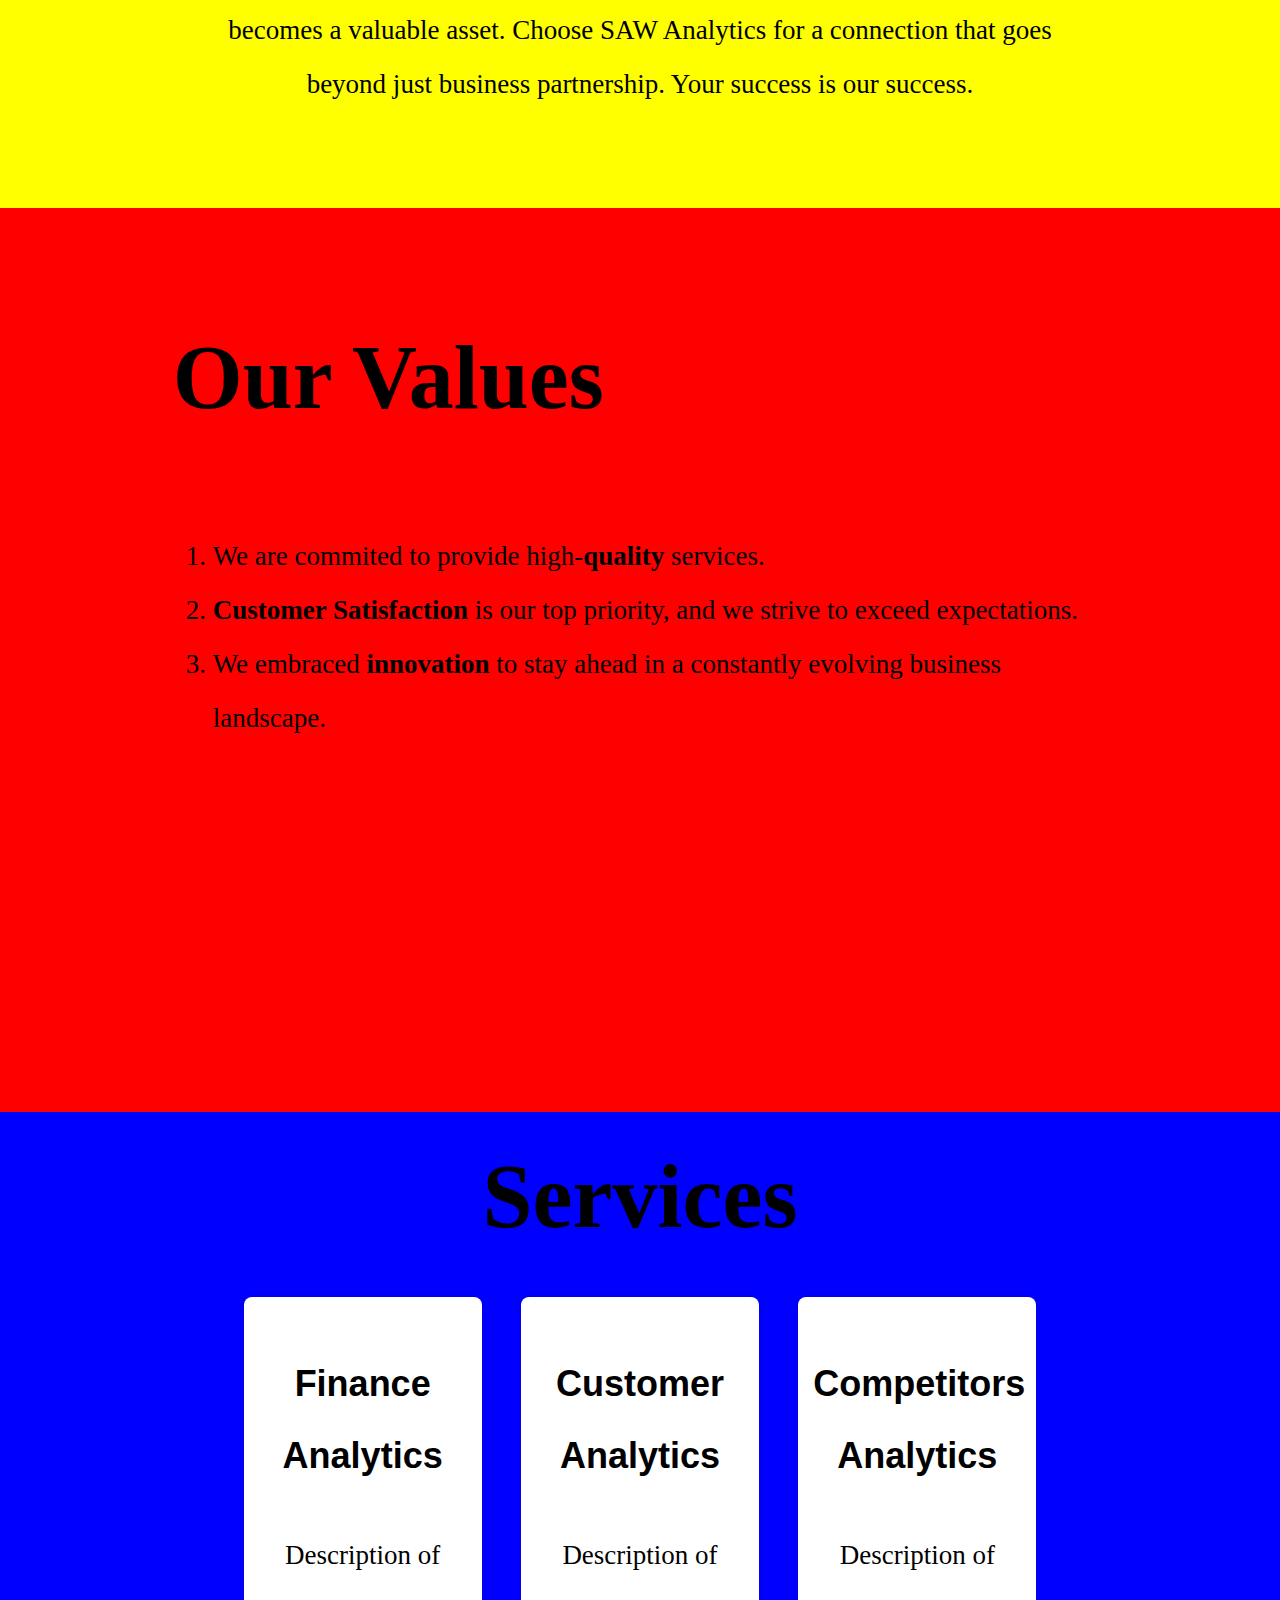
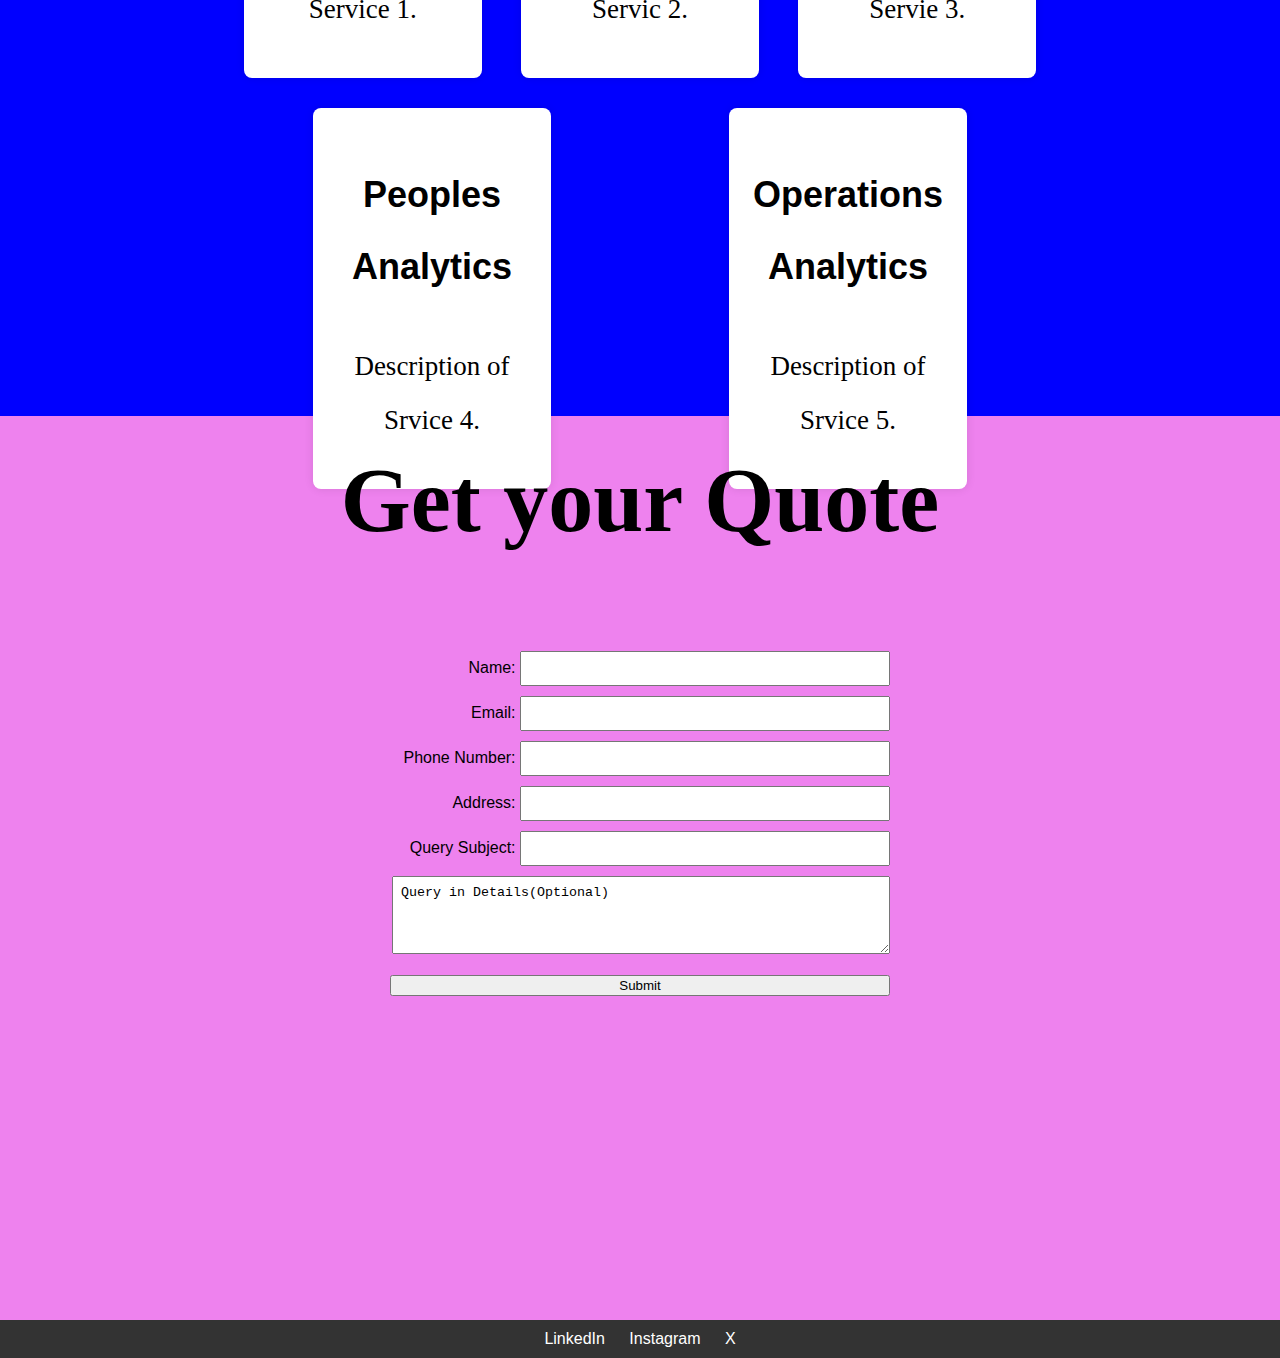
==== commit 95b4bb54: "edits" ====
--- a/index.html
+++ b/index.html
@@ -23,8 +23,8 @@
 </nav>
 <section id="introduction" class="section">
   <div class="introsection">
-    <h1>SAW Analytics</h1>
-  <p>At <b>SAW</b>, we believe in the transformative power of data, embodying the essence of <b>S</b>trength in our solutions, <b>A</b>nalytics in our expertise, and a strategic approach to address <b>W</b>eaknesses. Our team of experts is dedicated to navigating the intricacies of data with precision and innovation. Whether you're a startup venturing into new territories or an established enterprise aiming for optimization, we are your trusted partner in leveraging the power of analytics and insights. Join us on the journey, where your Strengths are magnified, Analytics drive decisions, and Weaknesses become opportunities for growth.</p>
+    <h2>At <b>SAW</b>, we believe in the transformative power of data, embodying the essence of <b>S</b>trength in our solutions, expert <b>A</b>nalytics, and a strategy to address <b>W</b>eaknesses.</h2>
+    <p>Our team of experts is dedicated to navigating the intricacies of data with precision and innovation. Whether you're a startup venturing into new territories or an established enterprise aiming for optimization, we are your trusted partner in leveraging the power of analytics and insights. Join us on the journey, where your Strengths are magnified, Analytics drive decisions, and Weaknesses become opportunities for growth.</p>
   </div>
 </section>
 <section id="who-we-are" class="section">
@@ -36,43 +36,38 @@
 
 <section id="why-us" class="section">
   <div class="why-section">
-    <h1>Why Us</h1>
+    <h1>Our Values</h1>
     <ol class="selling-points">
-      <li class="qs"><b>Quality Service:</b> Our commitment to providing high-quality services sets us apart.</li>
-      <li class="cs"><b>Customer Satisfaction:</b> Customer satisfaction is our top priority, and we strive to exceed expectations.</li>
-      <li class="in"><b>Innovation:</b> We embrace innovation to stay ahead in a constantly evolving business landscape.</li>
-      <li class="et"><b>Experienced Team:</b> Our team consists of experienced professionals dedicated to your success.</li>
+      <li class="qs">We are commited to provide high-<b>quality</b> services.</li>
+      <li class="cs"><b>Customer Satisfaction</b> is our top priority, and we strive to exceed expectations.</li>
+      <li class="in">We embraced <b>innovation</b> to stay ahead in a constantly evolving business landscape.</li>
     </ol>
   </div>
 </section>
 
 <section id="our-services" class="section">
   <div class="section-content">
-    <h1 class="serquo">Our Services</h1>
+    <h1 class="serquo">Services</h1>
     <div class="services">
       <div class="service">
-        <h3>Service 1</h3>
+        <h3>Finance Analytics</h3>
         <p>Description of Service 1.</p>
       </div>
       <div class="service">
-        <h3>Service 2</h3>
+        <h3>Customer Analytics</h3>
         <p>Description of Servic 2.</p>
       </div>
       <div class="service">
-        <h3>Service 3</h3>
+        <h3>Competitors Analytics</h3>
         <p>Description of Servie 3.</p>
       </div>
       <div class="service">
-        <h3>Service 4</h3>
+        <h3>Peoples Analytics</h3>
         <p>Description of Srvice 4.</p>
       </div>
       <div class="service">
-        <h3>Service 5</h3>
+        <h3>Operations Analytics</h3>
         <p>Description of Srvice 5.</p>
-      </div>
-      <div class="service">
-        <h3>Service 6</h3>
-        <p>Description of Srvice 6.</p>
       </div>
     </div>
   </div>
@@ -116,34 +111,11 @@
   </div>
 </section>
 
-<section id="our-team" class="section">
-  <div class="section-content">
-    <h1>Our Team</h1>
-    <div class="team-members">
-      <div class="team-member">
-        <img src="team-member-1.jpg" alt="Team Member 1">
-        <h3>John Doe</h3>
-        <p>Position</p>
-      </div>
-      <div class="team-member">
-        <img src="team-member-2.jpg" alt="Team Member 2">
-        <h3>Jane Doe</h3>
-        <p>Position</p>
-      </div>
-      <div class="team-member">
-        <img src="team-member-3.jpg" alt="Team Member 3">
-        <h3>Chris Smith</h3>
-        <p>Position</p>
-      </div>
-    </div>
-  </div>
-</section>
-
 <footer>
   <div class="social-links">
-    <a href="https://www.linkedin.com/company/your-company" target="_blank" rel="noopener noreferrer">LinkedIn</a>
-    <a href="https://www.instagram.com/your_company" target="_blank" rel="noopener noreferrer">Instagram</a>
-    <a href="#">X</a>
+    <a href="https://www.linkedin.com/in/sumedh-wairagade-72237a2b7/" target="_blank" rel="noopener noreferrer">LinkedIn</a>
+    <a href="https://www.instagram.com/sawanalytics/" target="_blank" rel="noopener noreferrer">Instagram</a>
+    <a href="https://twitter.com/SAWAnalytics" target="_blank" rel="noopener noreferrer">X</a>
   </div>
 </footer>
 
--- a/1.css
+++ b/1.css
@@ -44,7 +44,7 @@
 
   .introsection{
     max-width: 63%;
-    margin: 0 auto;
+    margin: 5% auto;
     line-height: 1.9;
   }
   
